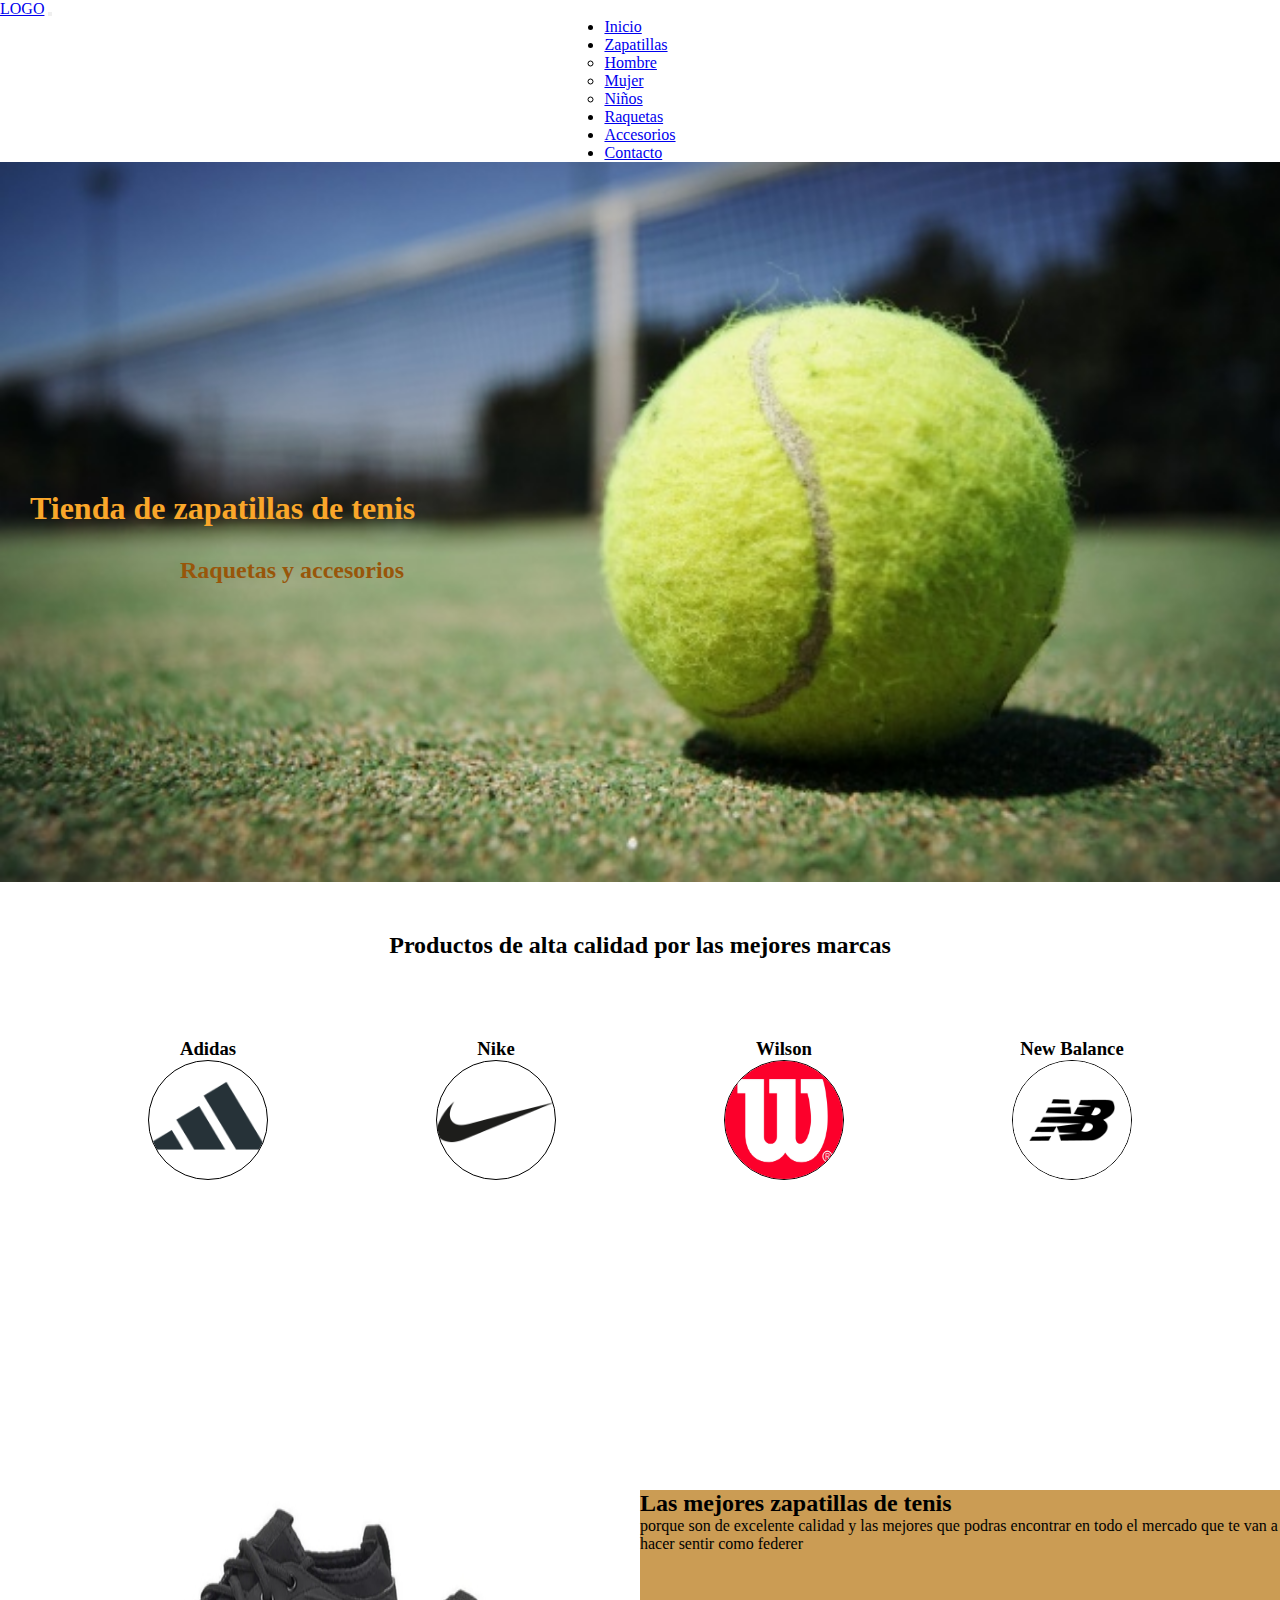
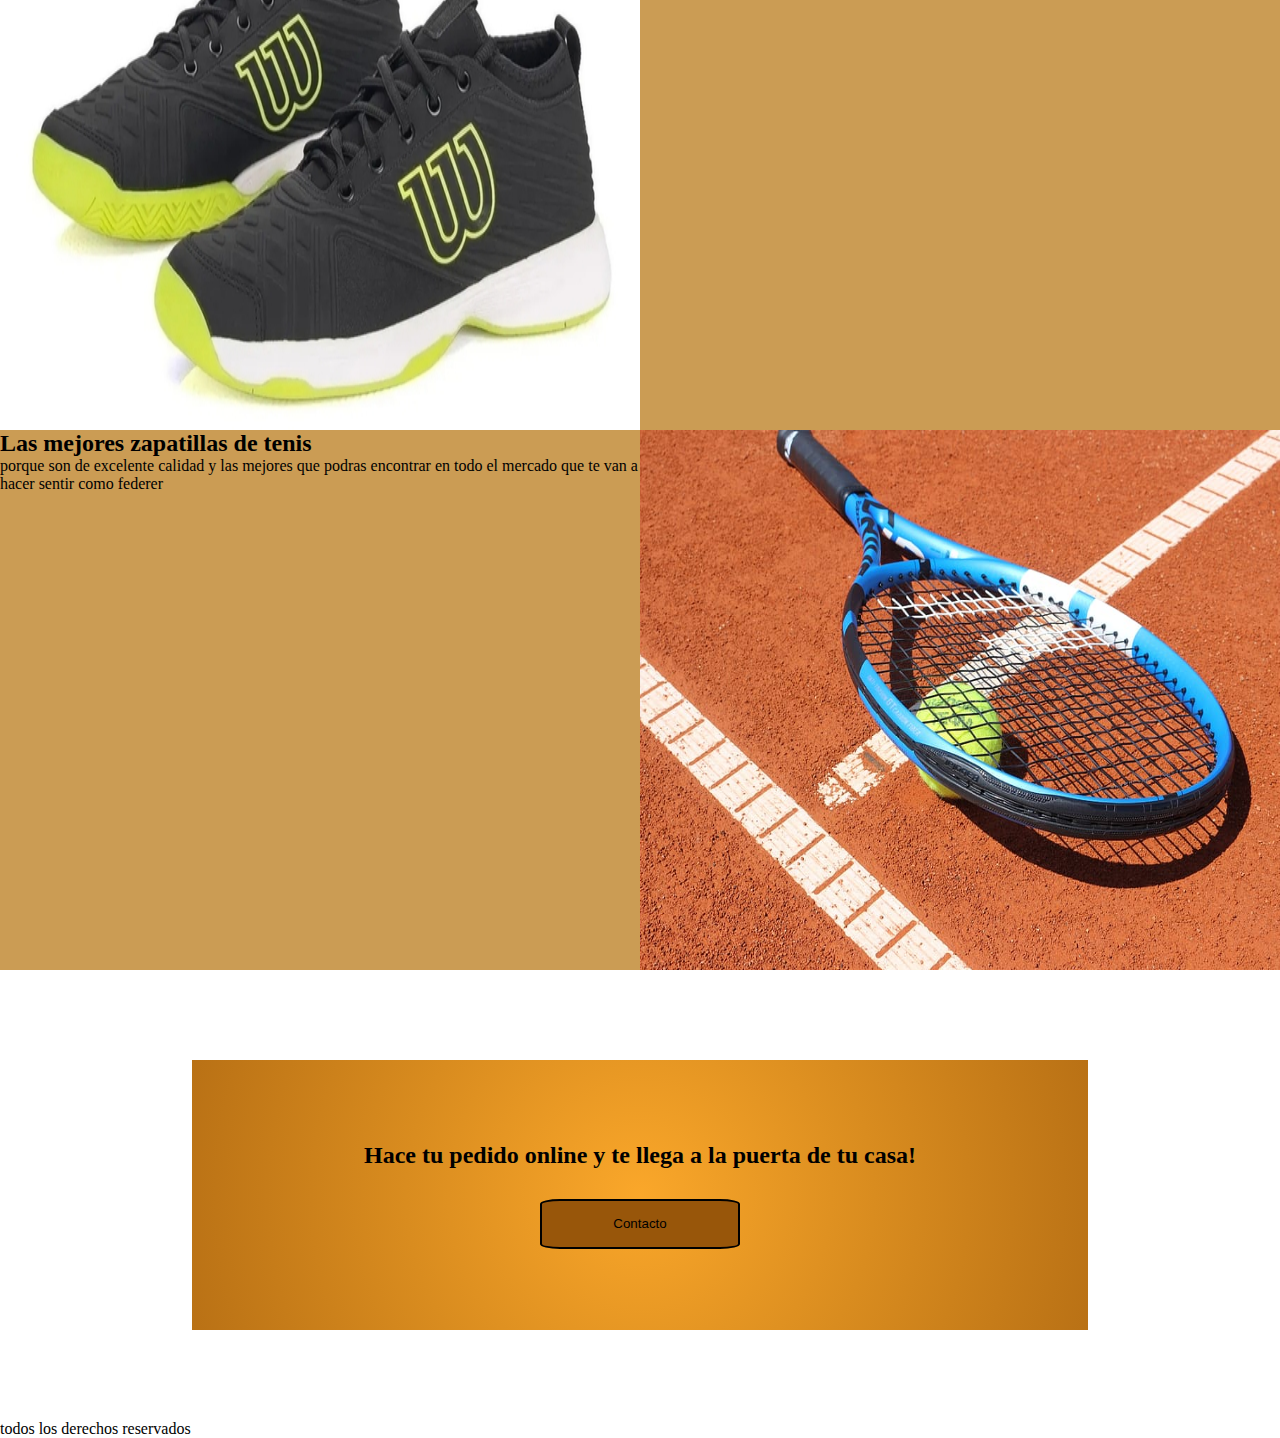
==== index.html @ 7d2c9cda "pagina de inicio prototipo" ====
<!DOCTYPE html>
<html lang="es">

<head>
  <meta charset="UTF-8">
  <meta name="viewport" content="width=device-width, initial-scale=1.0">
  <title>Document</title>
  <link href="https://cdn.jsdelivr.net/npm/bootstrap@5.3.1/dist/css/bootstrap.min.css" rel="stylesheet"
    integrity="sha384-4bw+/aepP/YC94hEpVNVgiZdgIC5+VKNBQNGCHeKRQN+PtmoHDEXuppvnDJzQIu9" crossorigin="anonymous">
  <link rel="stylesheet" href="style.css">
</head>

<body>
  <header>
    <nav class="navbar navbar-expand-lg bg-body-tertiary">
      <div class="container-fluid">
        <a class="navbar-brand" href="#">LOGO</a>
        <button class="navbar-toggler" type="button" data-bs-toggle="collapse" data-bs-target="#navbarNavDropdown"
          aria-controls="navbarNavDropdown" aria-expanded="false" aria-label="Toggle navigation">
          <span class="navbar-toggler-icon"></span>
        </button>
        <div class="collapse navbar-collapse" id="navbarNavDropdown">
          <ul class="navbar-nav">
            <li class="nav-item">
              <a class="nav-link active" aria-current="page" href="#">Inicio</a>
            </li>
            <li class="nav-item dropdown">
              <a class="nav-link dropdown-toggle" href="#" role="button" data-bs-toggle="dropdown"
                aria-expanded="false">
                Zapatillas
              </a>
              <ul class="dropdown-menu">
                <li><a class="dropdown-item" href="#">Hombre</a></li>
                <li><a class="dropdown-item" href="#">Mujer</a></li>
                <li><a class="dropdown-item" href="#">Niños</a></li>
              </ul>
            </li>
            <li class="nav-item">
              <a class="nav-link" href="#">Raquetas</a>
            </li>
            <li class="nav-item">
              <a class="nav-link" href="#">Accesorios</a>
            </li>
            <li class="nav-item">
              <a class="nav-link" href="#">Contacto</a>
            </li>
          </ul>
        </div>
      </div>
    </nav>
  </header>
  <section class="inicio">
    <div class="inicio-texto">
      <h1>Tienda de zapatillas de tenis</h1>
      <h2>Raquetas y accesorios</h2>
    </div>
  </section>
  <section class="section2">
    <h2>Productos de alta calidad por las mejores marcas</h2>
    <div class="marcas">
      <div class="contenedormarca">
        <h3>Adidas</h3>
        <div class="marca"> <img src="./imagenes_tenis/logo_adidas.webp" alt="adidas"></div>
      </div>
      <div class="contenedormarca">
        <h3>Nike</h3>
        <div class="marca"> <img src="./imagenes_tenis/logo_nike.webp" alt="nike"></div>
      </div>
      <div class="contenedormarca">
        <h3>Wilson</h3>
        <div class="marca"> <img src="./imagenes_tenis/logo_wilson.jpg" alt="wilson"></div>
      </div>
      <div class="contenedormarca">
        <h3>New Balance</h3>
        <div class="marca"> <img src="./imagenes_tenis/logo_newbalance.png" alt="newbalance"></div>
      </div>
    </div>
  </section>
  <section class="section3">
    <div class="contenedor-section3">
      <div class="section3-contenedor-img"> <img class="section3-img" src="./imagenes_tenis/zapatillas_tenis.jpg"
          alt="zapastenis"></div>
      <div class="section3-contenido">
        <h2>Las mejores zapatillas de tenis</h2>
        <p>porque son de excelente calidad y las mejores que podras encontrar en todo el mercado que te van a hacer
          sentir como federer</p>
      </div>
    </div>
    <div class="contenedor-section3">
      <div class="section3-contenido">
        <h2>Las mejores zapatillas de tenis</h2>
        <p>porque son de excelente calidad y las mejores que podras encontrar en todo el mercado que te van a hacer
          sentir como federer</p>
      </div>
      <div class="section3-contenedor-img"> <img class="section3-img" src="./imagenes_tenis/raqueta_tenis.jpg" alt="">
      </div>
    </div>
  </section>
  <section class="section4">
  <div class="publicidad"> <h2> Hace tu pedido online y te llega a la puerta de tu casa!</h2>
 <button> <a href="#inicio">Contacto</a></button></div>
</section>
  <footer>
    <p>todos los derechos reservados</p>
  </footer>
  </main>
  <script src="https://cdn.jsdelivr.net/npm/bootstrap@5.3.1/dist/js/bootstrap.bundle.min.js"
    integrity="sha384-HwwvtgBNo3bZJJLYd8oVXjrBZt8cqVSpeBNS5n7C8IVInixGAoxmnlMuBnhbgrkm"
    crossorigin="anonymous"></script>
</body>

</html>
---- style.css ----
* {
  padding: 0px;
  margin: 0px;
  box-sizing: border-box;
}
#navbarNavDropdown {
  display: flex;
  justify-content: space-around;
}
.inicio {
  height: 80vh;
  background-image: url("../imagenes_tenis/pelota_tenis.jpg");
  background-size: cover;
  background-position: center;
}
.inicio-texto {
  height: 80vh;
  display: flex;
  flex-direction: column;
  justify-content: center;
}
.inicio-texto h1 {
  margin: 30px;
  color: #faa72a;
}
.inicio-texto h2 {
  margin-left: 180px;
  color: #98560a;
}
.section2 {
  height: 50vh;
}
.section2 h2 {
  text-align: center;
  margin: 50px;
}
.marcas {
  margin: 0 auto;
  width: 90%;
  height: 200px;
  display: flex;
  flex-direction: row;
  justify-content: space-around;
  align-items: center;
}
.marca {
  height: 120px;
  width: 120px;
  border-radius: 50%;
  -webkit-border-radius: 50%;
  -moz-border-radius: 50%;
  -ms-border-radius: 50%;
  -o-border-radius: 50%;
  border: 1px solid black;
}
.marca img {
  width: 100%;
  height: 100%;
  border-radius: 50%;
  -webkit-border-radius: 50%;
  -moz-border-radius: 50%;
  -ms-border-radius: 50%;
  -o-border-radius: 50%;
}
.contenedormarca {
  display: flex;
  flex-direction: column;
  align-items: center;
}
.section3 {
  background-color:#cb9c54;
  margin: 12vh 0 0 0;
  height: 120vh;
display:flex;
flex-direction:column;
}
.contenedor-section3 {
  width: 100%;
  height: 50%;
  display: flex;
  
}
.section3-contenedor-img {
  height: 100%;
  width: 50%;
}
.section3-img {
  width: 100%;
  height: 100%;
}

.section3-contenido {
  height: 100%;
  width: 50%;
}
.section4{
    height: 50vh;
    display:flex;
    justify-content:center;
}
.publicidad {
    margin: auto;
  width: 70%;
  height: 30vh;
  background: radial-gradient(circle, #faa72a, #d98c1f, #b97115);
  display: flex;
  flex-direction: column;
  align-items: center;
  justify-content: center;
}
.publicidad h2 {
  color: black;
}
.publicidad button {
  background-color: #98560a;
  height: 50px;
  width: 200px;
  margin-top:30px;
  border: 2px solid black;
  border-radius: 10%;
  -webkit-border-radius: 10%;
  -moz-border-radius: 10%;
  -ms-border-radius: 10%;
  -o-border-radius: 10%;
}
.publicidad button a {
  text-decoration: none;
  color: black;
}
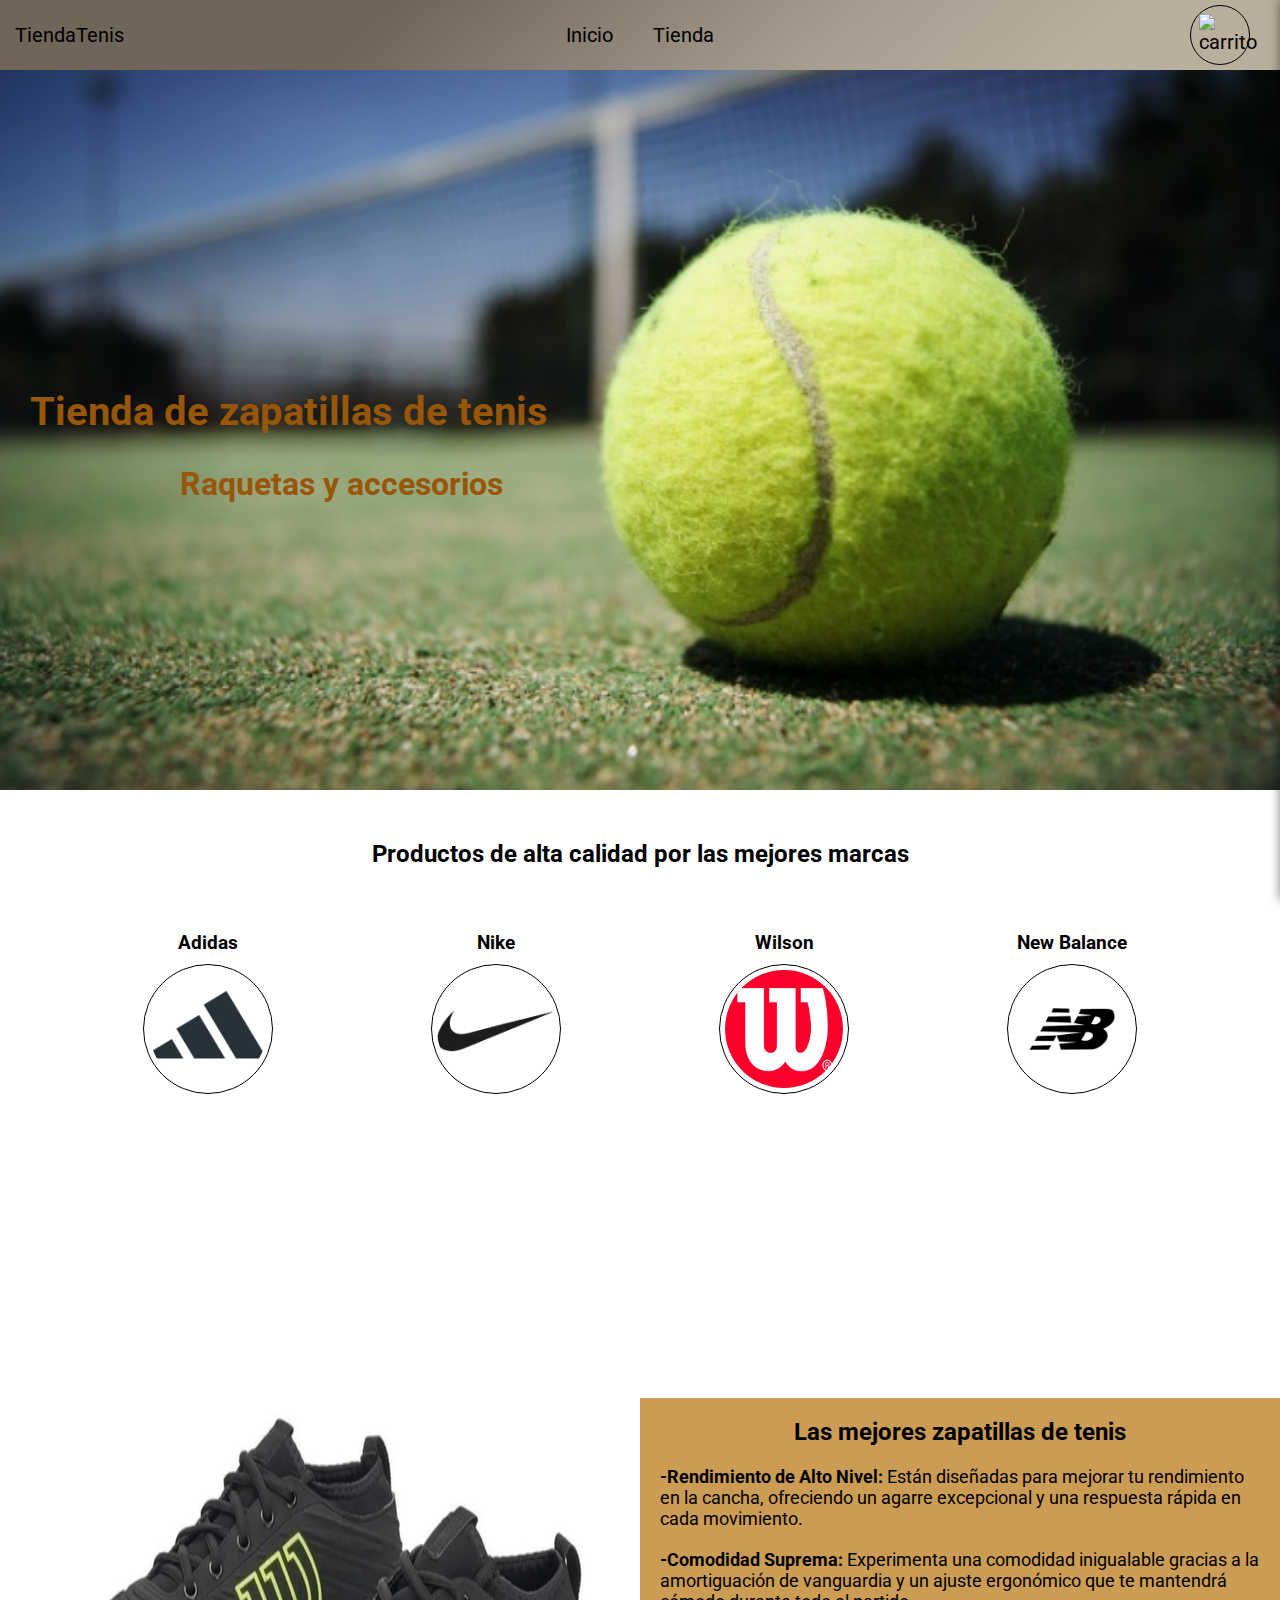
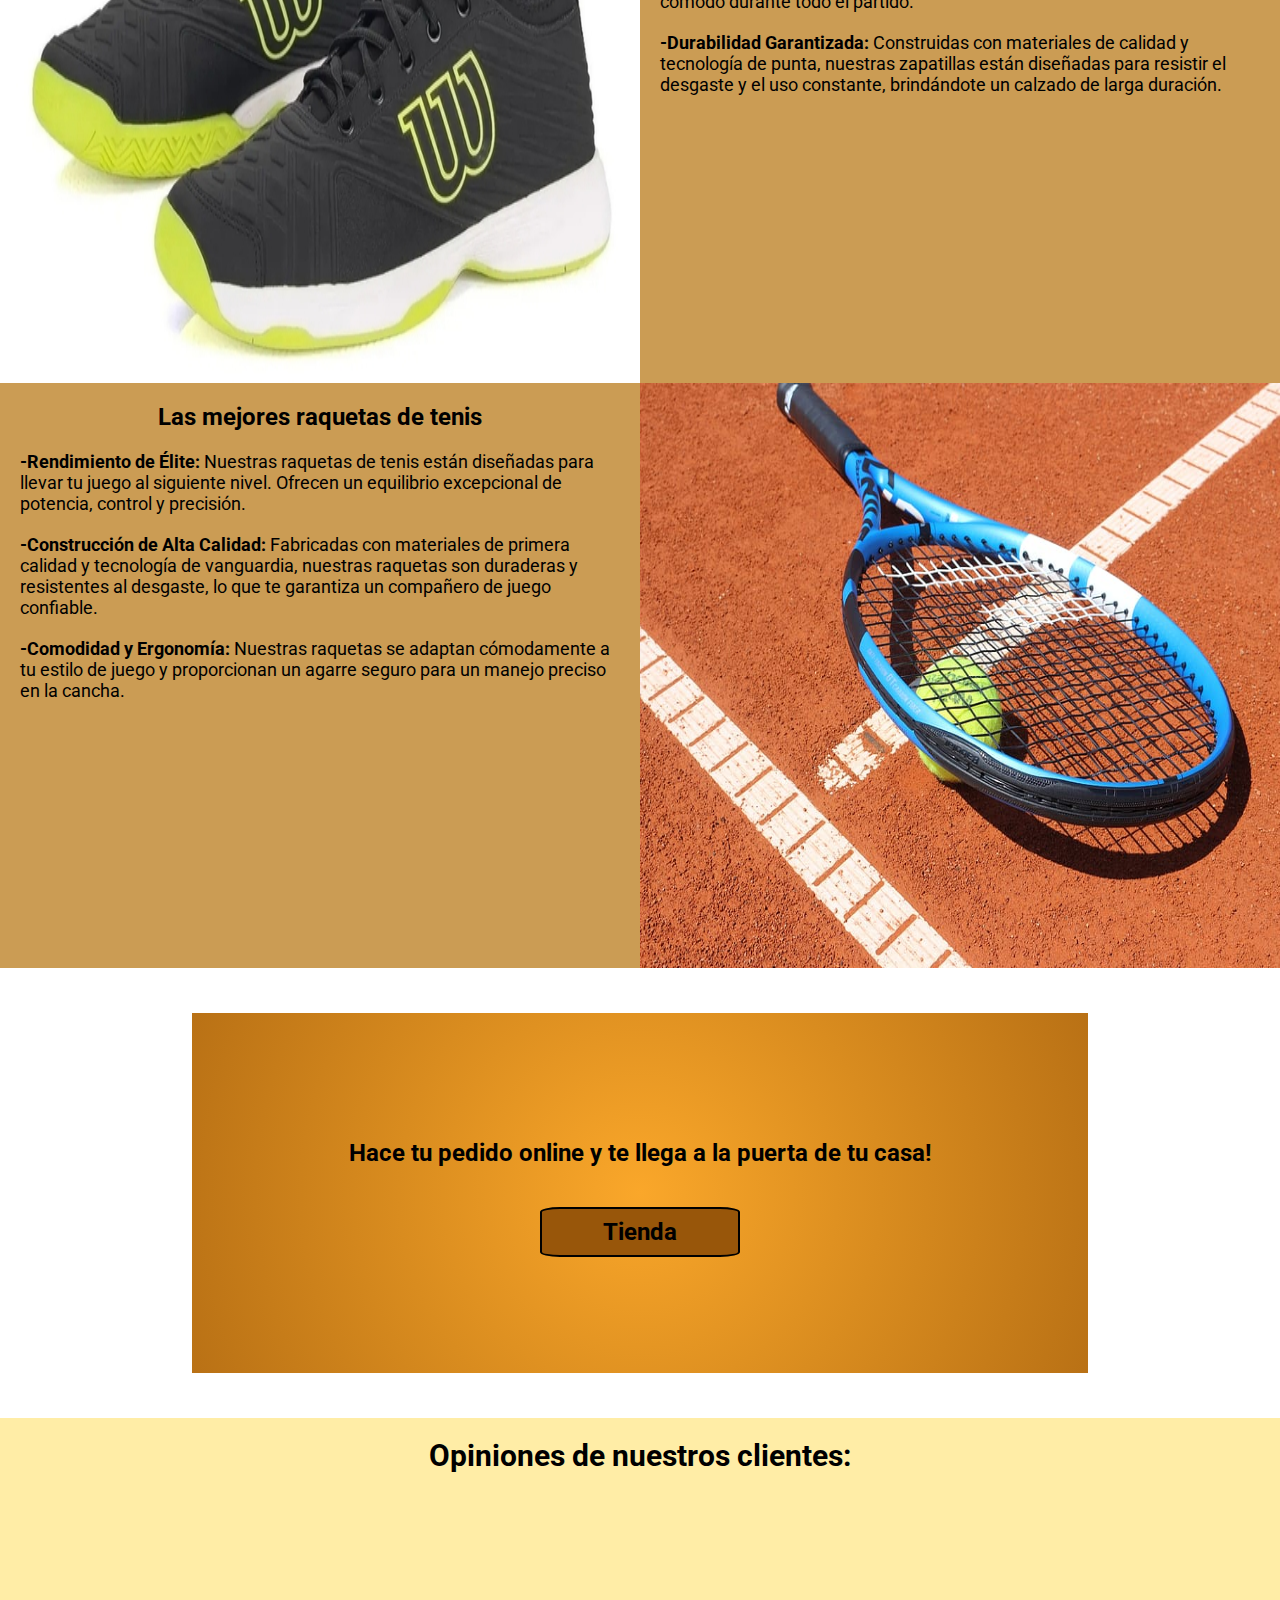
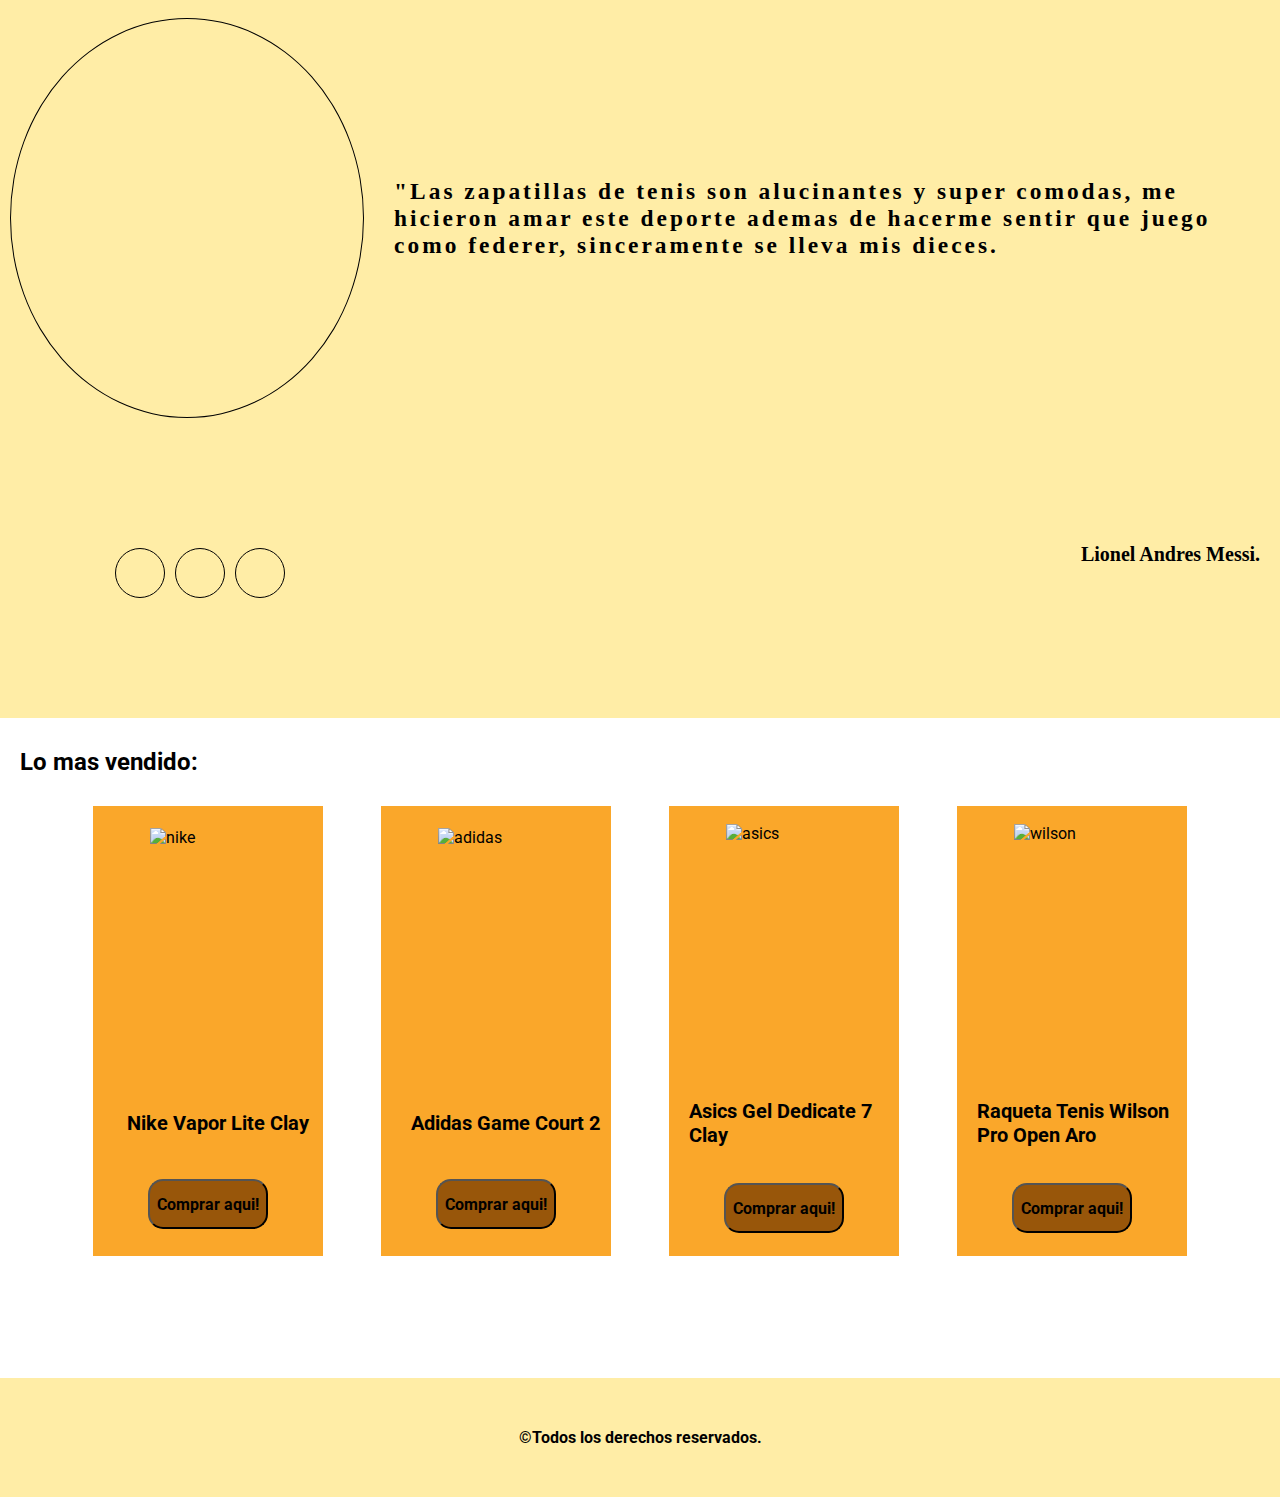
==== commit f0290afe: "Hago tienda responsive, arreglo responsive html, formato documentos" ====
--- a/index.html
+++ b/index.html
@@ -4,52 +4,42 @@
 <head>
   <meta charset="UTF-8">
   <meta name="viewport" content="width=device-width, initial-scale=1.0">
-  <title>Document</title>
-  <link href="https://cdn.jsdelivr.net/npm/bootstrap@5.3.1/dist/css/bootstrap.min.css" rel="stylesheet"
-    integrity="sha384-4bw+/aepP/YC94hEpVNVgiZdgIC5+VKNBQNGCHeKRQN+PtmoHDEXuppvnDJzQIu9" crossorigin="anonymous">
+  <title>TiendaTenis</title>
+  <link rel="preconnect" href="https://fonts.googleapis.com">
+  <link rel="preconnect" href="https://fonts.gstatic.com" crossorigin>
+  <link href="https://fonts.googleapis.com/css2?family=Roboto&display=swap" rel="stylesheet">
   <link rel="stylesheet" href="style.css">
 </head>
 
 <body>
   <header>
-    <nav class="navbar navbar-expand-lg bg-body-tertiary">
-      <div class="container-fluid">
-        <a class="navbar-brand" href="#">LOGO</a>
-        <button class="navbar-toggler" type="button" data-bs-toggle="collapse" data-bs-target="#navbarNavDropdown"
-          aria-controls="navbarNavDropdown" aria-expanded="false" aria-label="Toggle navigation">
-          <span class="navbar-toggler-icon"></span>
-        </button>
-        <div class="collapse navbar-collapse" id="navbarNavDropdown">
-          <ul class="navbar-nav">
-            <li class="nav-item">
-              <a class="nav-link active" aria-current="page" href="#">Inicio</a>
-            </li>
-            <li class="nav-item dropdown">
-              <a class="nav-link dropdown-toggle" href="#" role="button" data-bs-toggle="dropdown"
-                aria-expanded="false">
-                Zapatillas
-              </a>
-              <ul class="dropdown-menu">
-                <li><a class="dropdown-item" href="#">Hombre</a></li>
-                <li><a class="dropdown-item" href="#">Mujer</a></li>
-                <li><a class="dropdown-item" href="#">Niños</a></li>
-              </ul>
-            </li>
-            <li class="nav-item">
-              <a class="nav-link" href="#">Raquetas</a>
-            </li>
-            <li class="nav-item">
-              <a class="nav-link" href="#">Accesorios</a>
-            </li>
-            <li class="nav-item">
-              <a class="nav-link" href="#">Contacto</a>
-            </li>
-          </ul>
-        </div>
+    <nav>
+      <div class="logoNav">
+        <a href="#inicio">TiendaTenis</a>
       </div>
+      <ul class="ulNav">
+        <li> <a href="index.html">Inicio</a></li>
+        <li> <a href="tienda.html">Tienda</a></li>
+      </ul>
+      <div class="imgCarrito">
+        <img src="imagenes_tenis/carrito.png" alt="carrito">
+      </div>
+      <div id="notificacion"> <span id="notificacionSpan"></span></div>
     </nav>
   </header>
-  <section class="inicio">
+  <section id="inicio">
+    <div id="toggleCarrito" class="carrito-cerrado">
+      <button id="cerrarCarrito">Cerrar Carrito</button>
+      <h2 class="tituloCarrito">Carrito</h2>
+      <h3 class="cantidadProductosTexto">Cantidad de productos: <span id="cantidadProductos">0</span></h3>
+      <h3 class="totalProductosTexto">Total: $ <span id="totalCarrito">0</span></h3>
+      <div class="contenido-carrito">
+        <!-- Productos del carrito-->
+      </div>
+      <div id="botonComprarCarritoContenedor">
+        <button id="botonComprarCarrito">Comprar</button>
+      </div>
+    </div>
     <div class="inicio-texto">
       <h1>Tienda de zapatillas de tenis</h1>
       <h2>Raquetas y accesorios</h2>
@@ -82,31 +72,101 @@
           alt="zapastenis"></div>
       <div class="section3-contenido">
         <h2>Las mejores zapatillas de tenis</h2>
-        <p>porque son de excelente calidad y las mejores que podras encontrar en todo el mercado que te van a hacer
-          sentir como federer</p>
+        <ul class="section3-ul">
+          <li><strong>-Rendimiento de Alto Nivel:</strong> Están diseñadas para mejorar tu rendimiento en la
+            cancha, ofreciendo un agarre excepcional y una respuesta rápida en cada movimiento.</li>
+          <li><strong>-Comodidad Suprema:</strong> Experimenta una comodidad inigualable gracias a la amortiguación de
+            vanguardia y un
+            ajuste ergonómico que te mantendrá cómodo durante todo el partido.</li>
+          <li> <strong>-Durabilidad Garantizada:</strong> Construidas con materiales de calidad y tecnología de punta,
+            nuestras zapatillas
+            están diseñadas para resistir el desgaste y el uso constante, brindándote un calzado de larga duración.</li>
+        </ul>
+
       </div>
     </div>
     <div class="contenedor-section3">
       <div class="section3-contenido">
-        <h2>Las mejores zapatillas de tenis</h2>
-        <p>porque son de excelente calidad y las mejores que podras encontrar en todo el mercado que te van a hacer
-          sentir como federer</p>
+        <h2>Las mejores raquetas de tenis</h2>
+        <ul class="section3-ul">
+          <li><strong>-Rendimiento de Élite:</strong> Nuestras raquetas de tenis están diseñadas para llevar tu juego al
+            siguiente nivel. Ofrecen un equilibrio excepcional de potencia, control y precisión.</li>
+          <li><strong>-Construcción de Alta Calidad:</strong> Fabricadas con materiales de primera calidad y tecnología
+            de vanguardia, nuestras raquetas son duraderas y resistentes al desgaste, lo que te garantiza un compañero
+            de juego confiable.</li>
+          <li><strong>-Comodidad y Ergonomía:</strong> Nuestras raquetas se adaptan cómodamente a tu estilo de juego y
+            proporcionan un agarre seguro para un manejo preciso en la cancha.</li>
+        </ul>
       </div>
       <div class="section3-contenedor-img"> <img class="section3-img" src="./imagenes_tenis/raqueta_tenis.jpg" alt="">
       </div>
     </div>
   </section>
   <section class="section4">
-  <div class="publicidad"> <h2> Hace tu pedido online y te llega a la puerta de tu casa!</h2>
- <button> <a href="#inicio">Contacto</a></button></div>
-</section>
+    <div class="publicidad">
+      <h2> Hace tu pedido online y te llega a la puerta de tu casa!</h2>
+      <button><a href="/tienda.html">Tienda</a></button>
+    </div>
+  </section>
+  <section class="section5">
+    <h2> Opiniones de nuestros clientes:</h2>
+    <div class="contenedorComentarios">
+      <div class="fotoAutor"> </div>
+      <div id="comentarios">
+        <h3>"Las zapatillas de tenis son alucinantes y super comodas, me hicieron amar este deporte ademas de hacerme
+          sentir que juego como federer, sinceramente se lleva mis dieces.</h3>
+      </div>
+    </div>
+    <div id="autorNombre">
+      <h4>Lionel Andres Messi.</h4>
+    </div>
+    <div class="autores">
+      <ul class="autoresLista">
+        <li id="primerLi"></li>
+        <li id="segundoLi"></li>
+        <li id="tercerLi"></li>
+      </ul>
+    </div>
+
+
+  </section>
+  <section class="section6">
+    <h2> Lo mas vendido:</h2>
+    <div class="productos-populares">
+      <div class="producto"> <img class="img-producto" src="./imagenes_tenis/nikecourtvapor.jpg" alt="nike">
+        <h2>Nike Vapor Lite Clay </h2>
+        <button> <a href="tienda.html">Comprar aqui!</a></button>
+      </div>
+      <div class="producto"> <img class="img-producto" src="./imagenes_tenis/adidasgamecourt.jpg" alt="adidas">
+        <h2>Adidas Game Court 2</h2>
+        <button> <a href="tienda.html">Comprar aqui!</a></button>
+      </div>
+      <div class="producto"> <img class="img-producto" src="./imagenes_tenis/asicsgeldedicate.jpg" alt="asics">
+        <h2>Asics Gel Dedicate 7 Clay</h2>
+        <button> <a href="tienda.html">Comprar aqui!</a></button>
+      </div>
+      <div class="producto"> <img class="img-producto" src="./imagenes_tenis/raquetawilsonblade.jpeg" alt="wilson">
+        <h2>Raqueta Tenis Wilson Pro Open Aro</h2>
+        <button><a href="tienda.html"> Comprar aqui!</a></button>
+        <section class="tiendaContenedor" style="display:none;"></section>
+        <input class="buscador" type="text" placeholder="Buscar un producto..." style="display:none;">
+        <div class="filtros" style="display:none;">
+          <h1> Filtrar por marca:</h1>
+          <div class="filtro" id="mostrarTodo">Todos los Productos</div>
+          <div class="filtro" id="adidas">Adidas</div>
+          <div class="filtro" id="nike">Nike</div>
+          <div class="filtro" id="newBalance">New Balance</div>
+          <div class="filtro" id="wilson">Wilson</div>
+        </div>
+      </div>
+    </div>
+  </section>
   <footer>
-    <p>todos los derechos reservados</p>
+    <p>©Todos los derechos reservados.</p>
   </footer>
   </main>
-  <script src="https://cdn.jsdelivr.net/npm/bootstrap@5.3.1/dist/js/bootstrap.bundle.min.js"
-    integrity="sha384-HwwvtgBNo3bZJJLYd8oVXjrBZt8cqVSpeBNS5n7C8IVInixGAoxmnlMuBnhbgrkm"
-    crossorigin="anonymous"></script>
+  <script src="app.js"></script>
+  <script src="tienda.js"></script>
 </body>
 
 </html>--- a/style.css
+++ b/style.css
@@ -2,14 +2,95 @@
   padding: 0px;
   margin: 0px;
   box-sizing: border-box;
-}
-#navbarNavDropdown {
-  display: flex;
-  justify-content: space-around;
-}
-.inicio {
+  font-family: "Roboto", sans-serif;
+}
+nav {
+  background: rgb(186, 174, 156);
+  background: linear-gradient(
+    318deg,
+    rgba(186, 174, 156, 1) 16%,
+    rgba(166, 157, 144, 1) 36%,
+    rgba(112, 101, 89, 1) 70%
+  );
+  padding: 23px;
+  display: flex;
+  justify-content: center;
+  align-items: center;
+  font-size: 20px;
+}
+.logoNav {
+  position: absolute;
+  left: 15px;
+}
+.logoNav a {
+  text-decoration: none;
+  color: black;
+}
+
+.ulNav {
+  list-style-type: none;
+  display: flex;
+  align-items: center;
+  margin: 0;
+}
+.ulNav li {
+  margin: 0 20px;
+}
+.ulNav li a {
+  text-decoration: none;
+  color: black;
+}
+.ulNav li a:hover {
+  font-size: 1.1em;
+  font-weight: bold;
+}
+.imgCarrito {
+  position: absolute;
+  top: 5px;
+  right: 30px;
+  border-radius: 50px;
+  -webkit-border-radius: 50px;
+  -moz-border-radius: 50px;
+  -ms-border-radius: 50px;
+  -o-border-radius: 50px;
+  border: 1px solid black;
+  width: 3em;
+  height: 3em;
+  cursor: pointer;
+}
+.imgCarrito img {
+  padding: 8px;
+  width: 100%;
+  height: 100%;
+}
+#notificacion {
+  height: 1.3em;
+  width: 1.3em;
+  background-color: red;
+  position: absolute;
+  top: 3px;
+  right: 15px;
+  z-index: 2;
+  border-radius: 50px;
+  -webkit-border-radius: 50px;
+  -moz-border-radius: 50px;
+  -ms-border-radius: 50px;
+  -o-border-radius: 50px;
+  justify-content: center;
+  align-items: center;
+  border: 1px solid black;
+  -webkit-box-shadow: -1px 2px 24px -1px rgba(0, 0, 0, 0.75);
+  -moz-box-shadow: -1px 2px 24px -1px rgba(0, 0, 0, 0.75);
+  box-shadow: -1px 2px 24px -1px rgba(0, 0, 0, 0.75);
+  font-weight: bold;
+  display: none;
+}
+#notificaconSpan {
+  z-index: 5;
+}
+#inicio {
   height: 80vh;
-  background-image: url("../imagenes_tenis/pelota_tenis.jpg");
+  background-image: url("./imagenes_tenis/pelota_tenis.jpg");
   background-size: cover;
   background-position: center;
 }
@@ -21,11 +102,13 @@
 }
 .inicio-texto h1 {
   margin: 30px;
-  color: #faa72a;
+  color: #98560a;
+  font-size: 2.5rem;
 }
 .inicio-texto h2 {
   margin-left: 180px;
   color: #98560a;
+  font-size: 2rem;
 }
 .section2 {
   height: 50vh;
@@ -44,8 +127,9 @@
   align-items: center;
 }
 .marca {
-  height: 120px;
-  width: 120px;
+  margin: 10px;
+  height: 130px;
+  width: 130px;
   border-radius: 50%;
   -webkit-border-radius: 50%;
   -moz-border-radius: 50%;
@@ -54,6 +138,7 @@
   border: 1px solid black;
 }
 .marca img {
+  padding: 5px;
   width: 100%;
   height: 100%;
   border-radius: 50%;
@@ -68,17 +153,16 @@
   align-items: center;
 }
 .section3 {
-  background-color:#cb9c54;
+  background-color: #cb9c54;
   margin: 12vh 0 0 0;
-  height: 120vh;
-display:flex;
-flex-direction:column;
+  height: 130vh;
+  display: flex;
+  flex-direction: column;
 }
 .contenedor-section3 {
   width: 100%;
   height: 50%;
   display: flex;
-  
 }
 .section3-contenedor-img {
   height: 100%;
@@ -93,15 +177,24 @@
   height: 100%;
   width: 50%;
 }
-.section4{
-    height: 50vh;
-    display:flex;
-    justify-content:center;
+.section3-ul li {
+  list-style: none;
+  margin: 20px;
+  font-size: 18px;
+}
+.section3-contenido h2 {
+  text-align: center;
+  margin: 20px;
+}
+.section4 {
+  height: 50vh;
+  display: flex;
+  justify-content: center;
 }
 .publicidad {
-    margin: auto;
+  margin: auto;
   width: 70%;
-  height: 30vh;
+  height: 40vh;
   background: radial-gradient(circle, #faa72a, #d98c1f, #b97115);
   display: flex;
   flex-direction: column;
@@ -110,12 +203,13 @@
 }
 .publicidad h2 {
   color: black;
+  margin: 10px;
 }
 .publicidad button {
   background-color: #98560a;
   height: 50px;
   width: 200px;
-  margin-top:30px;
+  margin-top: 30px;
   border: 2px solid black;
   border-radius: 10%;
   -webkit-border-radius: 10%;
@@ -126,4 +220,524 @@
 .publicidad button a {
   text-decoration: none;
   color: black;
-}
+  font-size: 1.5rem;
+  font-weight: bold;
+}
+.section5 {
+  background-color: #ffeda6;
+  height: 100vh;
+  font-size: 20px;
+}
+.section5 h2 {
+  text-align: center;
+  padding: 20px;
+}
+.contenedorComentarios {
+  display: flex;
+  height: 70%;
+  width: 100%;
+  margin: 10px auto;
+  justify-content: center;
+  align-items: center;
+}
+.fotoAutor {
+  background-image: url("./imagenes_tenis/autor1messi.webp");
+  background-size: cover;
+  background-position: center;
+  margin: 10px;
+  width: 20em;
+  height: 20em;
+  border: 1px solid black;
+  border-radius: 50%;
+  -webkit-border-radius: 50%;
+  -moz-border-radius: 50%;
+  -ms-border-radius: 50%;
+  -o-border-radius: 50%;
+}
+
+#comentarios {
+  width: 80%;
+  height: auto;
+  display: flex;
+  align-items: center;
+}
+#comentarios h3 {
+  margin: 20px;
+  letter-spacing: 3px;
+  font-family: Georgia, serif;
+}
+.autores {
+  margin: 10px;
+  width: 14em;
+  height: 3em;
+  display: flex;
+  align-items: center;
+  justify-content: flex-end;
+}
+.autoresLista {
+  display: flex;
+  justify-content: center;
+}
+.autoresLista li {
+  margin: 5px;
+  border: 1px solid black;
+  height: 50px;
+  width: 50px;
+  border-radius: 50%;
+  list-style-type: none;
+  -webkit-border-radius: 50%;
+  -moz-border-radius: 50%;
+  -ms-border-radius: 50%;
+  -o-border-radius: 50%;
+  cursor: pointer;
+}
+.autoresLista li:hover {
+  transition: 0.5s;
+  height: 60px;
+  box-shadow: 0 0 10px black;
+}
+#primerLi {
+  background-image: url("./imagenes_tenis/autor1messi.webp");
+  background-size: cover;
+  background-position: center;
+}
+#segundoLi {
+  background-image: url("./imagenes_tenis/autor2.jpg");
+  background-size: cover;
+  background-position: center;
+}
+#tercerLi {
+  background-image: url("./imagenes_tenis/autor3.jpg");
+  background-size: cover;
+  background-position: center;
+}
+#autorNombre{
+position:absolute;
+right:20px;
+}
+#autorNombre h4 {
+  font-family: Georgia, serif;
+}
+.section6 {
+  margin-top: 30px;
+  height: 70vh;
+}
+.section6 h2 {
+  margin-left: 20px;
+}
+.productos-populares {
+  width: 90%;
+  height: 50vh;
+  margin: 30px auto;
+  display: flex;
+  justify-content: space-around;
+}
+.producto {
+  height: 100%;
+  width: 20%;
+  background-color: #faa72a;
+  display: flex;
+  flex-direction: column;
+  align-items: center;
+  justify-content: space-around;
+}
+.producto h2 {
+  font-size: 20px;
+  margin-top: 20px;
+}
+.img-producto {
+  margin: 5px;
+  height: 50%;
+  width: 50%;
+}
+.producto button {
+  background-color: #98560a;
+  height: 50px;
+  width: 120px;
+  margin: 10px;
+  font-size: 1rem;
+  font-weight: bold;
+  border-radius: 15px;
+  -webkit-border-radius: 15px;
+  -moz-border-radius: 15px;
+  -ms-border-radius: 15px;
+  -o-border-radius: 15px;
+}
+.producto button a {
+  text-decoration: none;
+  color: black;
+}
+footer {
+  background-color: #ffeda6;
+  padding: 50px;
+}
+footer p {
+  text-align: center;
+  font-weight:bold;
+}
+#main {
+  background: rgb(251, 173, 55);
+  background: linear-gradient(
+    318deg,
+    rgba(251, 173, 55, 1) 7%,
+    rgba(219, 138, 33, 1) 46%,
+    rgba(204, 114, 10, 1) 82%
+  );
+  height: 420vh;
+}
+.tituloTienda {
+  text-align: center;
+  padding: 20px;
+  font-size: 4em;
+}
+.tiendaBuscador {
+  display: flex;
+  justify-content: center;
+  align-items: center;
+  width: 90%;
+  height: 5vh;
+  margin: 40px;
+}
+.tiendaBuscador img {
+  width: 40px;
+}
+.tiendaBuscador input {
+  width: 50%;
+  border-radius: 20px;
+  -webkit-border-radius: 20px;
+  -moz-border-radius: 20px;
+  -ms-border-radius: 20px;
+  -o-border-radius: 20px;
+  border: 2px solid black;
+  height: 40px;
+}
+.tienda {
+  width: 100%;
+  height: auto;
+  min-height: 100vh;
+  display: flex;
+  flex-direction: row;
+  justify-content: center;
+}
+.tiendaFiltros {
+  width: 25%;
+  height: 90vh;
+  display: flex;
+}
+
+.filtros {
+  border: 1px solid black;
+  position: relative;
+  bottom: -50px;
+  height: 100%;
+  width: 70%;
+  display: flex;
+  flex-direction: column;
+  align-items: center;
+}
+.filtros h1 {
+  font-size: 1.5em;
+  margin: 10px;
+}
+
+.tiendaContenedor {
+  margin-top: 40px;
+  width: 70%;
+  height: auto;
+  display: flex;
+  flex-wrap: wrap;
+  justify-content: space-around;
+  border: 3px solid black;
+  -webkit-box-shadow: -1px 2px 24px -1px rgba(0, 0, 0, 0.75);
+  -moz-box-shadow: -1px 2px 24px -1px rgba(0, 0, 0, 0.75);
+  box-shadow: -1px 2px 24px -1px rgba(0, 0, 0, 0.75);
+}
+
+.productoTienda {
+  height: 24rem;
+  width: calc(33.33% - 15px);
+  background-color: white;
+  display: flex;
+  flex-direction: column;
+  align-items: center;
+  margin: 5px;
+  text-align: center;
+  border:1px solid black;
+}
+.productoTienda h2 {
+  margin: 10px;
+}
+.img-productoTienda {
+  margin-buttom: 10px;
+  height: 50%;
+  width: 90%;
+  object-fit: contain;
+}
+.botonAgregarCarrito {
+  background-color: #98560a;
+  height: 3em;
+  width: 70%;
+  margin: 5px;
+  cursor: pointer;
+  position: relative;
+  bottom: 5px;
+  border-radius: 10px;
+  -webkit-border-radius: 10px;
+  -moz-border-radius: 10px;
+  -ms-border-radius: 10px;
+  -o-border-radius: 10px;
+  font-weight: bold;
+  font-size: 1.1em;
+}
+.botonAgregarCarrito:hover {
+  -webkit-box-shadow: -1px 2px 24px -1px rgba(0, 0, 0, 0.75);
+  -moz-box-shadow: -1px 2px 24px -1px rgba(0, 0, 0, 0.75);
+  box-shadow: -1px 2px 24px -1px rgba(0, 0, 0, 0.75);
+}
+
+#toggleCarrito {
+  width: 300px;
+  height: 100%;
+  position: fixed;
+  top: 0;
+  right: -300px;
+  background-color: #f0f0f0;
+  padding: 20px;
+  box-shadow: 0 0 10px rgba(0, 0, 0, 0.5);
+  transition: right 0.3s ease-in-out;
+  z-index: 2;
+  overflow: auto;
+}
+
+#cerrarCarrito {
+  cursor: pointer;
+  background-color: #dc3545;
+  color: #fff;
+  padding: 8px 10px;
+  position: absolute;
+  z-index: 10;
+  top: 0px;
+  left: 0;
+}
+.tituloCarrito {
+  text-align: center;
+  margin: 20px;
+  font-size: 2.5em;
+}
+.cantidadProductosTexto {
+  text-align: center;
+  margin: 5px;
+}
+.totalProductosTexto {
+  margin: 10px;
+  font-size: 1.5em;
+  text-align: center;
+}
+.contenedorCarrito {
+  border-top: 2px solid black;
+  margin: 10px;
+  display: flex;
+  flex-direction: column;
+  justify-content: center;
+}
+.contenedorCarrito h3 {
+  text-align: center;
+  padding: 5px;
+  font-size: 1.3em;
+}
+.precioCantidad {
+  display: flex;
+  justify-content: space-around;
+  margin: 10px;
+}
+.eliminarDelCarrito {
+  margin: 5px;
+  background-color: #98560a;
+  height: 2.5em;
+  border-radius: 15px;
+  -webkit-border-radius: 15px;
+  -moz-border-radius: 15px;
+  -ms-border-radius: 15px;
+  -o-border-radius: 15px;
+  font-weight: bold;
+  font-size: 1em;
+  cursor: pointer;
+}
+.eliminarDelCarrito:hover {
+  -webkit-box-shadow: -1px 2px 24px -1px rgba(0, 0, 0, 0.75);
+  -moz-box-shadow: -1px 2px 24px -1px rgba(0, 0, 0, 0.75);
+  box-shadow: -1px 2px 24px -1px rgba(0, 0, 0, 0.75);
+}
+#botonComprarCarritoContenedor {
+  width: 100%;
+  border-top: 2px solid black;
+  display: flex;
+  justify-content: center;
+}
+#botonComprarCarrito {
+  background-color: #dc3524;
+  height: 2.5em;
+  width: 80%;
+  cursor: pointer;
+  margin: 20px;
+  border-radius: 30px;
+  -webkit-border-radius: 30px;
+  -moz-border-radius: 30px;
+  -ms-border-radius: 30px;
+  -o-border-radius: 30px;
+  font-weight: bold;
+  font-size: 16px;
+  border: 2px solid black;
+}
+#botonComprarCarrito:hover {
+  border: 2px solid #98560a;
+  webkit-box-shadow: -1px 2px 24px -1px rgba(0, 0, 0, 0.75);
+  -moz-box-shadow: -1px 2px 24px -1px rgba(0, 0, 0, 0.75);
+  box-shadow: -1px 2px 24px -1px rgba(0, 0, 0, 0.75);
+}
+
+.filtro {
+  width: 80%;
+  height: 3em;
+  background-color: white;
+  margin: 30px;
+  text-align: center;
+  display: flex;
+  align-items: center;
+  justify-content: center;
+  border-radius: 30px;
+  font-weight: bold;
+  cursor: pointer;
+}
+.filtro:hover {
+  webkit-box-shadow: -1px 2px 24px -1px rgba(0, 0, 0, 0.75);
+  -moz-box-shadow: -1px 2px 24px -1px rgba(0, 0, 0, 0.75);
+  box-shadow: -1px 2px 24px -1px rgba(0, 0, 0, 0.75);
+}
+
+.filtrosActivo {
+  background-color: #98560a;
+  width: 85%;
+  height: 3.5em;
+  color: white;
+  font-weight: bold;
+  webkit-box-shadow: -1px 2px 24px -1px rgba(0, 0, 0, 0.75);
+  -moz-box-shadow: -1px 2px 24px -1px rgba(0, 0, 0, 0.75);
+  box-shadow: -1px 2px 24px -1px rgba(0, 0, 0, 0.75);
+}
+
+@media (max-width: 830px) {
+  .inicio-texto h1 {
+    font-size: 2em;
+  }
+  .inicio-texto h2 {
+    margin-left: 100px;
+    font-size: 1.5em;
+  }
+  .section2 {
+    height: 120vh;
+  }
+  .marcas {
+    flex-direction: column;
+    justify-content: flex-start;
+    align-items: center;
+  }
+  .contenedor-section3 {
+    flex-direction: column;
+    align-items: center;
+  }
+  .section3 {
+    height: auto;
+  }
+  .section3-contenedor-img {
+    margin: 20px;
+  }
+  .contenedorComentarios {
+    flex-direction: column;
+    align-items: center;
+  }
+  .section5 {
+    height: 130vh;
+  }
+  .publicidad button {
+    width: 70%;
+  }
+  #comentarios {
+    width: 90%;
+  }
+  .fotoAutor {
+    width: 12em;
+    height: 12em;
+  }
+  .autoresLista {
+    margin: 10px;
+  }
+  #autorNombre{
+    transform: translateY(-30px)    ;
+    -webkit-transform: translateY(-30px);
+    -moz-transform: translateY(-30px);
+    -ms-transform: translateY(-30px);
+    -o-transform: translateY(-30px);
+    margin:10px;
+}
+  .autores{
+    justify-content: flex-start;
+  }
+  .productos-populares {
+    width: 100%;
+    height: auto;
+    flex-direction: column;
+    align-items: center;
+  }
+  .producto {
+    margin: 20px;
+    height: auto;
+    width: 70%;
+  }
+  .section6 {
+    height: auto;
+  }
+  #main{
+    height: 1050vh;
+  }
+  .tiendaContenedor{ 
+    display: flex;
+  flex-wrap: wrap;
+  justify-content: space-around;
+  margin:10px;
+}
+.productoTienda {
+  height: 22rem;
+  width: 100%;
+  margin:0;
+  margin-bottom:5px;
+}
+.tiendaContenedor div:last-child{
+  margin-bottom:0;
+}
+.tiendaFiltros{
+width: 40%;
+height: 90vh;
+}
+.filtros{
+  width: 90%;
+}
+.tiendaBuscador{
+  width:auto;
+}
+.logoNav{
+  display:none; 
+} 
+nav{
+  justify-content: flex-start;
+}
+.section3-contenedor-img {
+  height: 100%;
+  width: 90%;
+}
+
+.section3-contenido {
+  height: 100%;
+  width: 90%;
+}
+}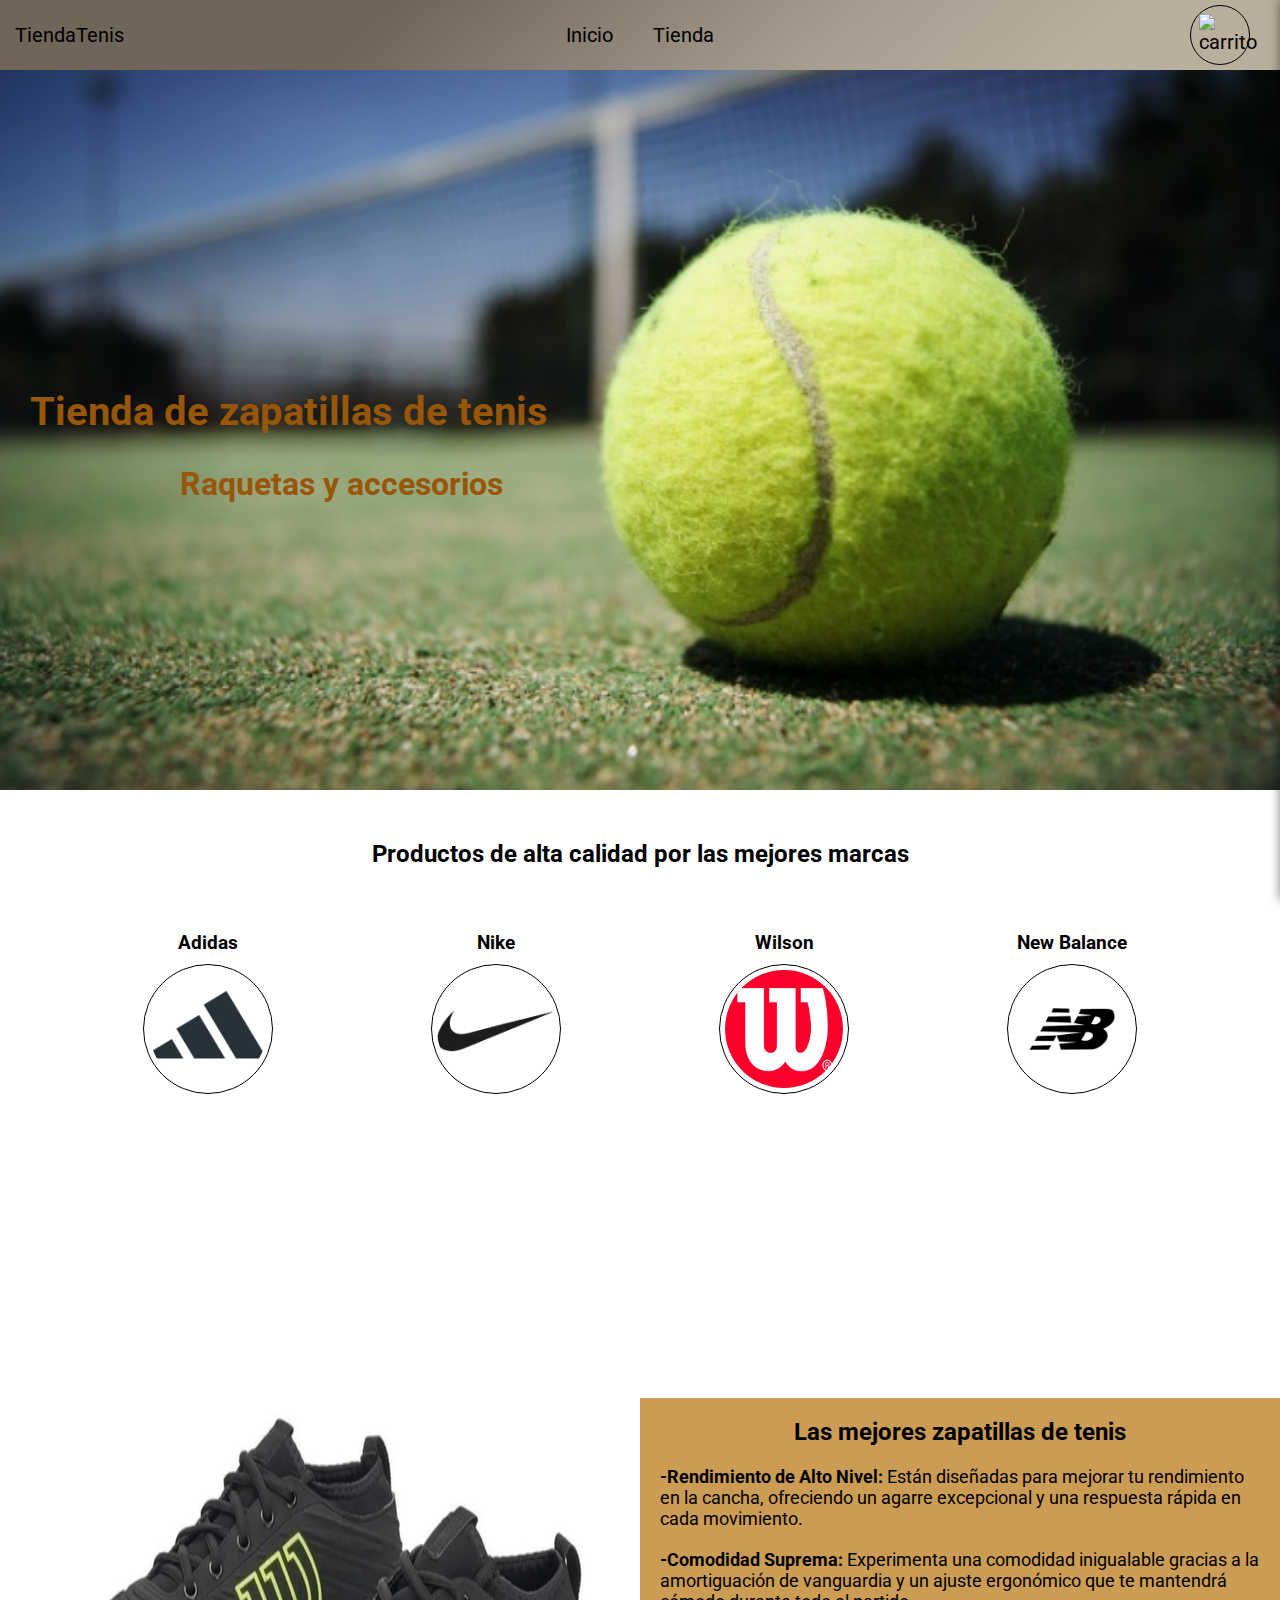
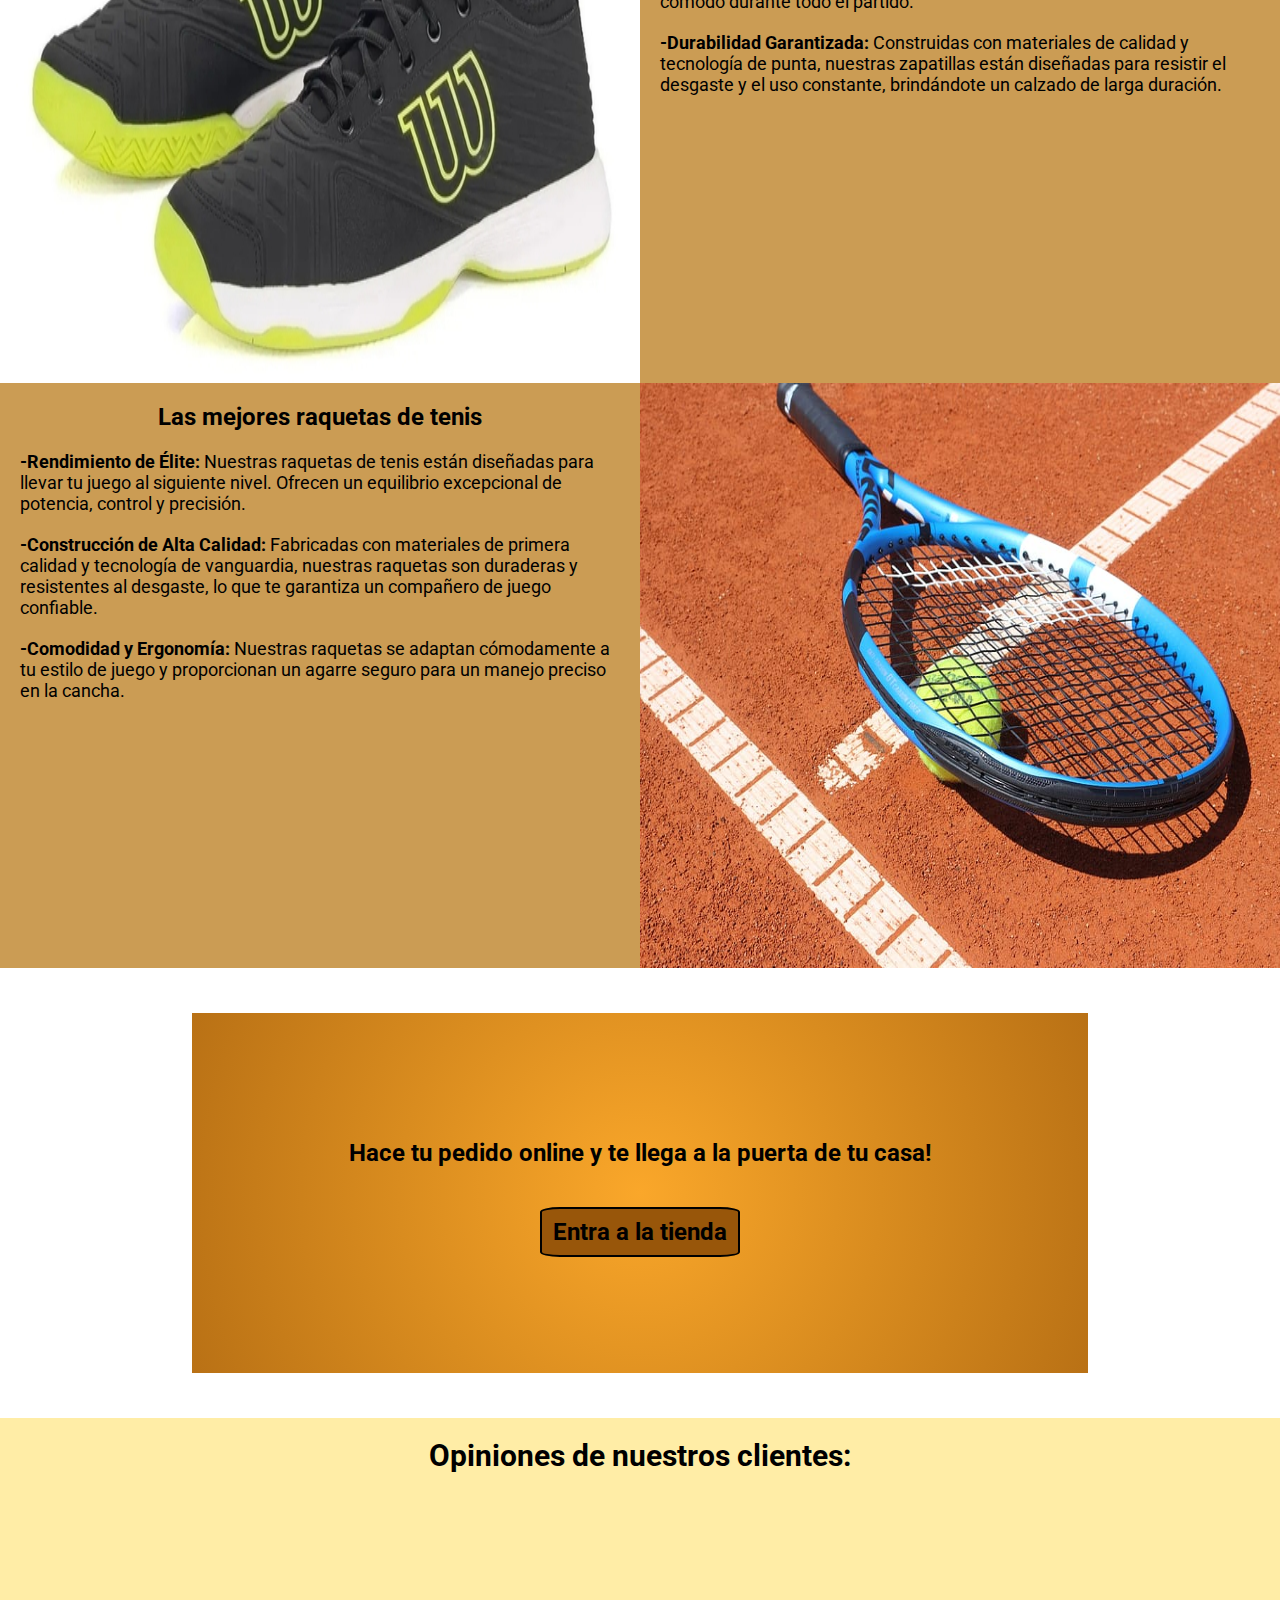
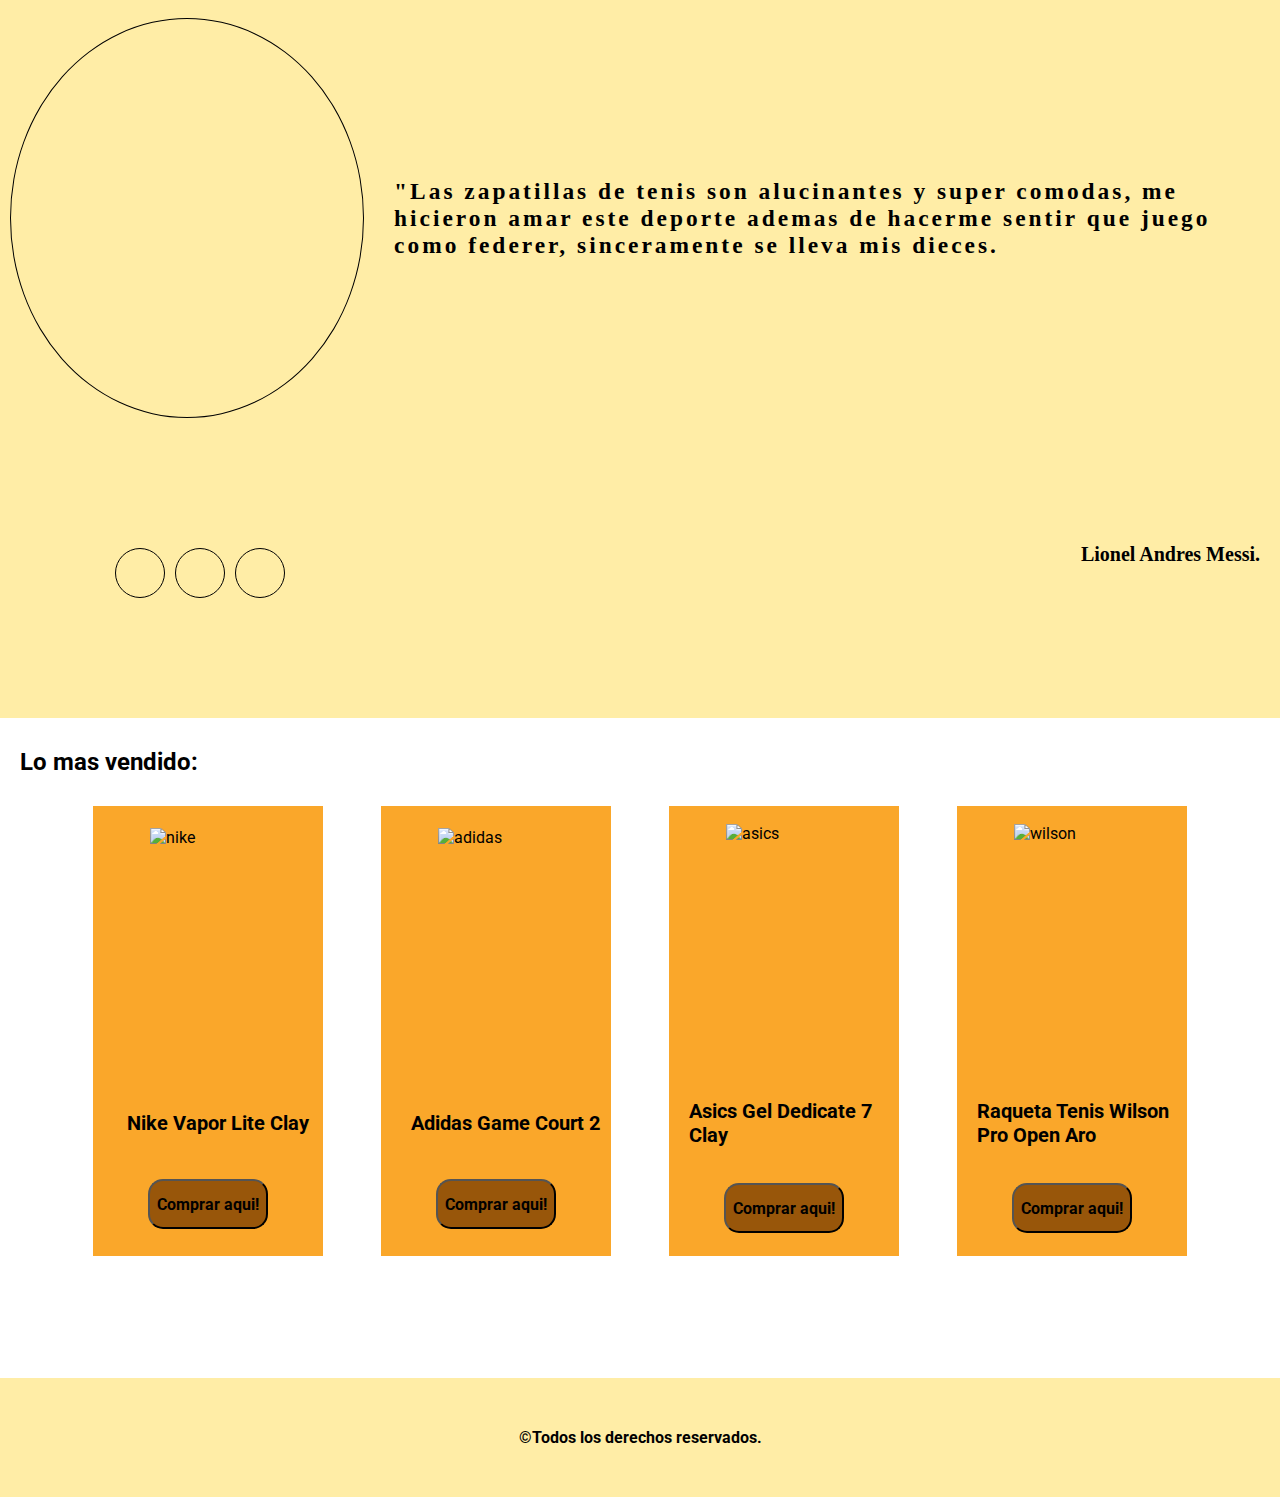
==== commit 93dbca9a: "comprobando error" ====
--- a/index.html
+++ b/index.html
@@ -105,7 +105,7 @@
   <section class="section4">
     <div class="publicidad">
       <h2> Hace tu pedido online y te llega a la puerta de tu casa!</h2>
-      <button><a href="/tienda.html">Tienda</a></button>
+      <button> <a href="tienda.html">Entra a la tienda</a></button>
     </div>
   </section>
   <section class="section5">
--- a/style.css
+++ b/style.css
@@ -615,16 +615,7 @@
   box-shadow: -1px 2px 24px -1px rgba(0, 0, 0, 0.75);
 }
 
-.filtrosActivo {
-  background-color: #98560a;
-  width: 85%;
-  height: 3.5em;
-  color: white;
-  font-weight: bold;
-  webkit-box-shadow: -1px 2px 24px -1px rgba(0, 0, 0, 0.75);
-  -moz-box-shadow: -1px 2px 24px -1px rgba(0, 0, 0, 0.75);
-  box-shadow: -1px 2px 24px -1px rgba(0, 0, 0, 0.75);
-}
+
 
 @media (max-width: 830px) {
   .inicio-texto h1 {
@@ -698,7 +689,7 @@
     height: auto;
   }
   #main{
-    height: 1050vh;
+    height: 1100vh;
   }
   .tiendaContenedor{ 
     display: flex;
@@ -715,13 +706,6 @@
 .tiendaContenedor div:last-child{
   margin-bottom:0;
 }
-.tiendaFiltros{
-width: 40%;
-height: 90vh;
-}
-.filtros{
-  width: 90%;
-}
 .tiendaBuscador{
   width:auto;
 }
@@ -740,4 +724,70 @@
   height: 100%;
   width: 90%;
 }
-}+.tienda {
+  width: 100%;
+  height: auto;
+  min-height: 100vh;
+  display: flex;
+  flex-direction: column;
+  justify-content: center;
+  align-items:center;
+}
+.tiendaFiltros {
+  width: 100%;
+  height:auto;
+  display: flex;
+  justify-content:center;
+  margin:10px;
+}
+
+.filtros {
+  border: 1px solid black;
+  position: static;
+  height: 60vh;
+  width: 90%;
+  display: flex;
+  flex-direction:column;
+  align-items: center;
+}
+.filtro {
+  width: 80%;
+  height: 3em;
+  background-color: white;
+  margin: 10px;
+  text-align: center;
+  display: flex;
+  align-items: center;
+  justify-content: center;
+  border-radius: 30px;
+  font-weight: bold;
+  cursor: pointer;
+}
+.filtros h1 {
+  font-size: 1.5em;
+  margin: 10px;
+}
+
+.tiendaContenedor {
+  margin-top: 40px;
+  width: 70%;
+  height: auto;
+  display: flex;
+  flex-wrap: wrap;
+  justify-content: space-around;
+  border: 3px solid black;
+  -webkit-box-shadow: -1px 2px 24px -1px rgba(0, 0, 0, 0.75);
+  -moz-box-shadow: -1px 2px 24px -1px rgba(0, 0, 0, 0.75);
+  box-shadow: -1px 2px 24px -1px rgba(0, 0, 0, 0.75);
+}
+}
+.filtrosActivo {
+  background-color: #98560a;
+  width: 85%;
+  height: 3.5em;
+  color: white;
+  font-weight: bold;
+  webkit-box-shadow: -1px 2px 24px -1px rgba(0, 0, 0, 0.75);
+  -moz-box-shadow: -1px 2px 24px -1px rgba(0, 0, 0, 0.75);
+  box-shadow: -1px 2px 24px -1px rgba(0, 0, 0, 0.75);
+} 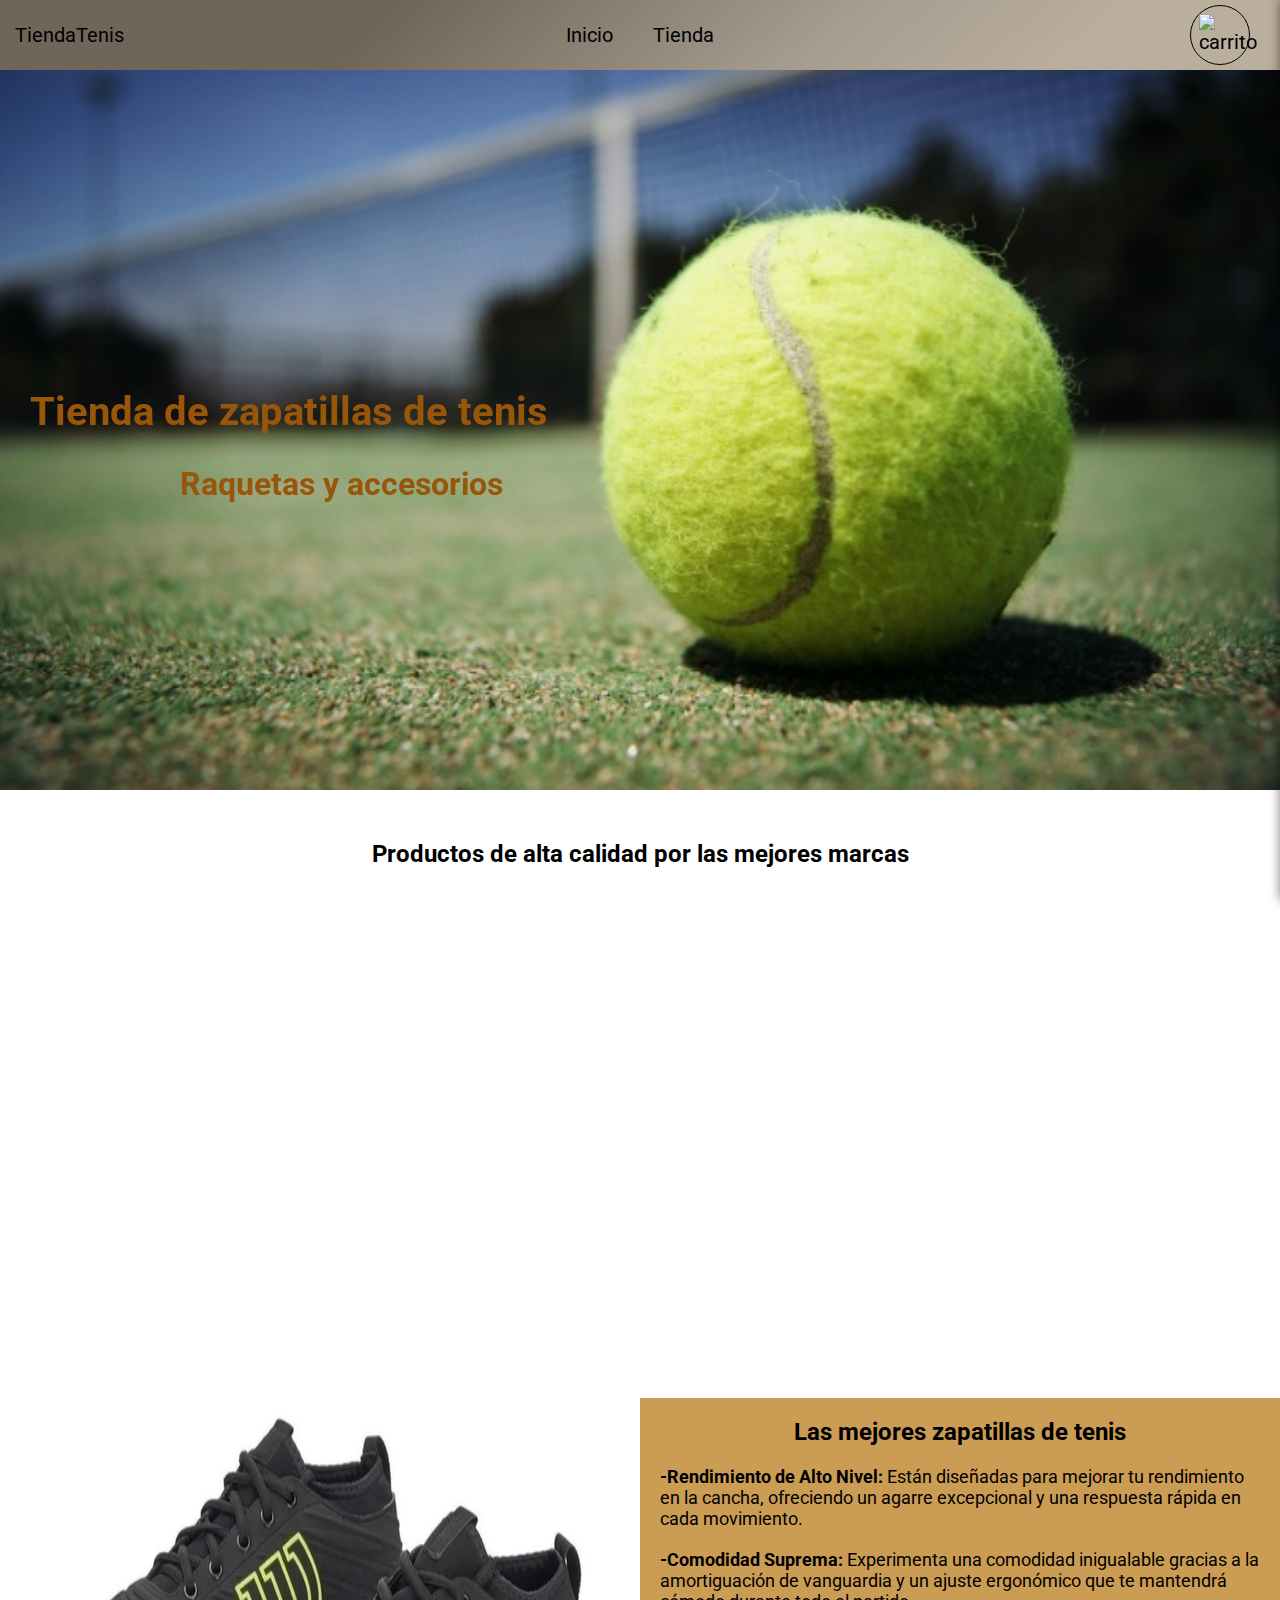
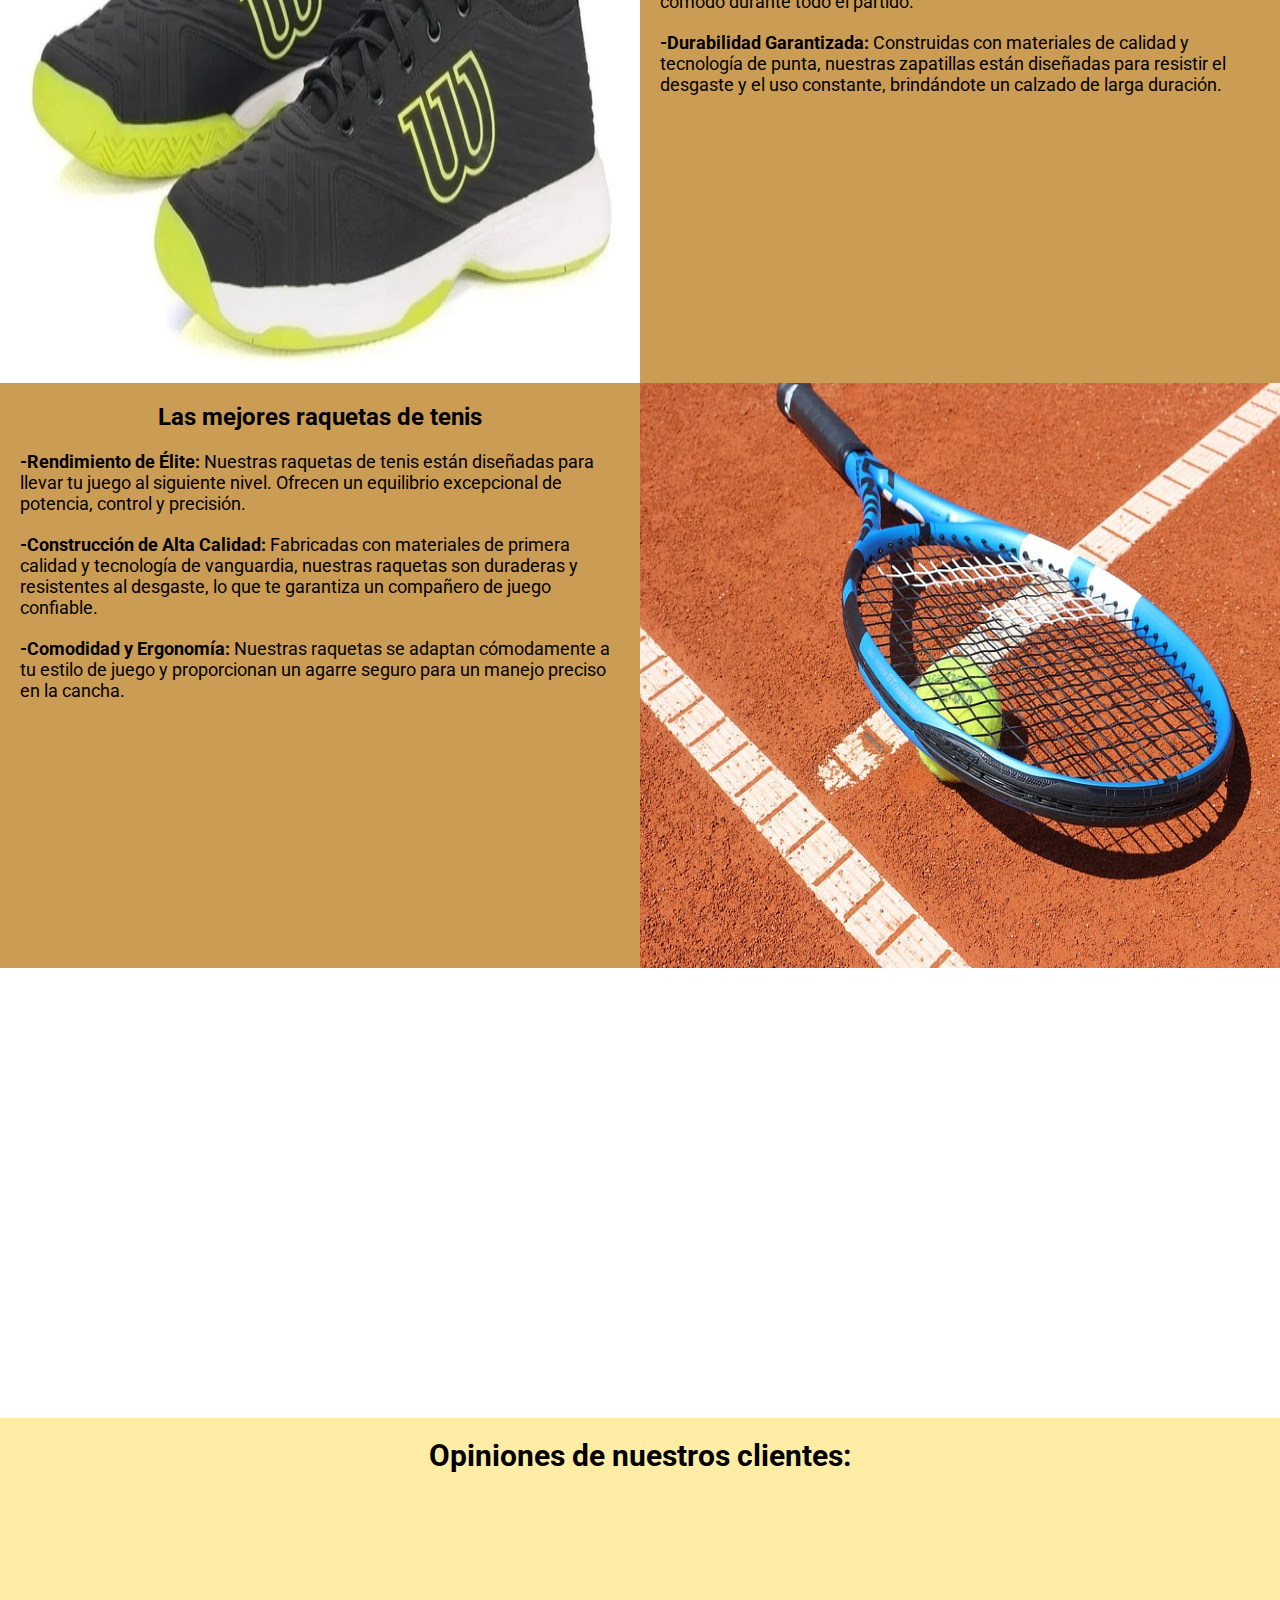
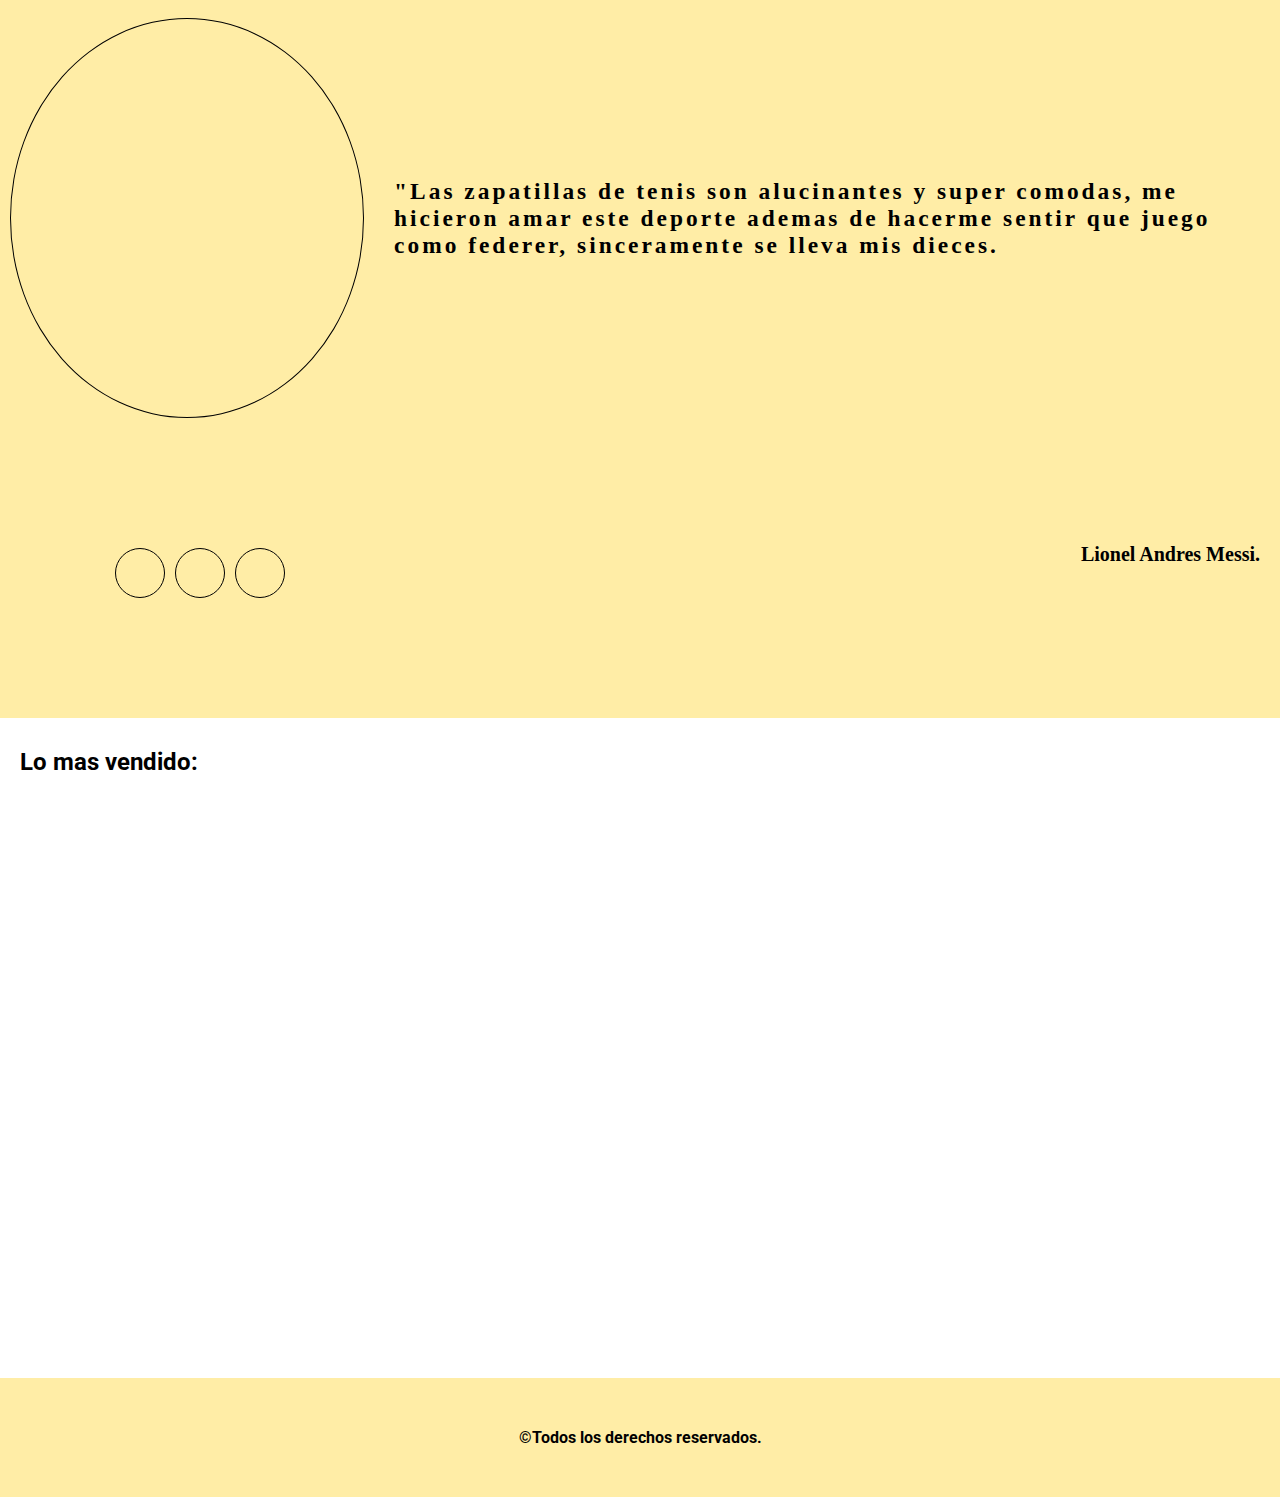
==== commit 9d1ebb9d: "agrego animaciones al scrollear, proyecto listo" ====
--- a/index.html
+++ b/index.html
@@ -7,6 +7,8 @@
   <title>TiendaTenis</title>
   <link rel="preconnect" href="https://fonts.googleapis.com">
   <link rel="preconnect" href="https://fonts.gstatic.com" crossorigin>
+  <link rel="shortcut icon" href="./imagenes_tenis/pelota_tenis.jpg">
+  <link href="https://unpkg.com/aos@2.3.1/dist/aos.css" rel="stylesheet">
   <link href="https://fonts.googleapis.com/css2?family=Roboto&display=swap" rel="stylesheet">
   <link rel="stylesheet" href="style.css">
 </head>
@@ -40,14 +42,14 @@
         <button id="botonComprarCarrito">Comprar</button>
       </div>
     </div>
-    <div class="inicio-texto">
+    <div class="inicio-texto" data-aos="fade-right">
       <h1>Tienda de zapatillas de tenis</h1>
       <h2>Raquetas y accesorios</h2>
     </div>
   </section>
   <section class="section2">
     <h2>Productos de alta calidad por las mejores marcas</h2>
-    <div class="marcas">
+    <div class="marcas" data-aos="flip-right">
       <div class="contenedormarca">
         <h3>Adidas</h3>
         <div class="marca"> <img src="./imagenes_tenis/logo_adidas.webp" alt="adidas"></div>
@@ -103,7 +105,7 @@
     </div>
   </section>
   <section class="section4">
-    <div class="publicidad">
+    <div class="publicidad" data-aos="zoom-in">
       <h2> Hace tu pedido online y te llega a la puerta de tu casa!</h2>
       <button> <a href="tienda.html">Entra a la tienda</a></button>
     </div>
@@ -132,8 +134,10 @@
   </section>
   <section class="section6">
     <h2> Lo mas vendido:</h2>
-    <div class="productos-populares">
-      <div class="producto"> <img class="img-producto" src="./imagenes_tenis/nikecourtvapor.jpg" alt="nike">
+    <div class="productos-populares" data-aos="fade-down"
+    data-aos-easing="linear"
+    data-aos-duration="1500">
+      <div class="producto" > <img class="img-producto" src="./imagenes_tenis/nikecourtvapor.jpg" alt="nike">
         <h2>Nike Vapor Lite Clay </h2>
         <button> <a href="tienda.html">Comprar aqui!</a></button>
       </div>
@@ -165,6 +169,10 @@
     <p>©Todos los derechos reservados.</p>
   </footer>
   </main>
+  <script src="https://unpkg.com/aos@2.3.1/dist/aos.js"></script>
+  <script>
+    AOS.init();
+  </script>
   <script src="app.js"></script>
   <script src="tienda.js"></script>
 </body>
